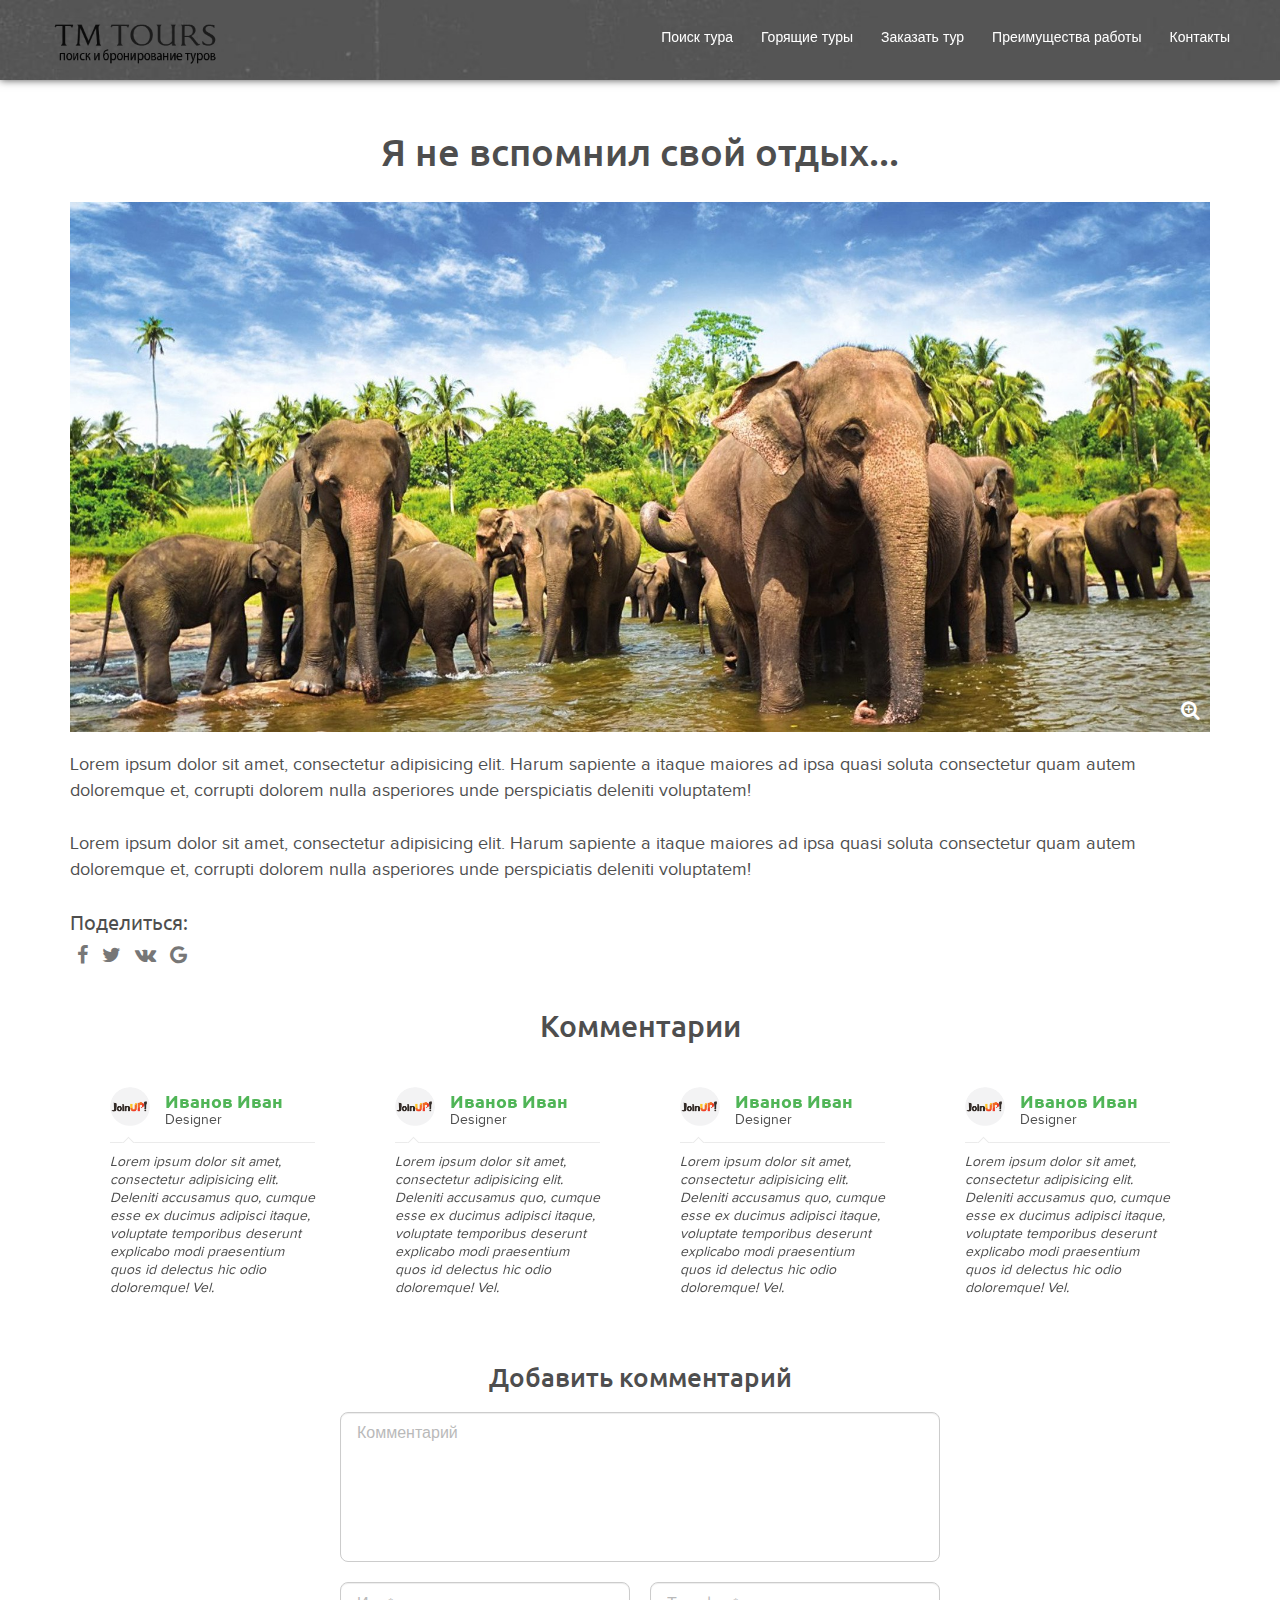
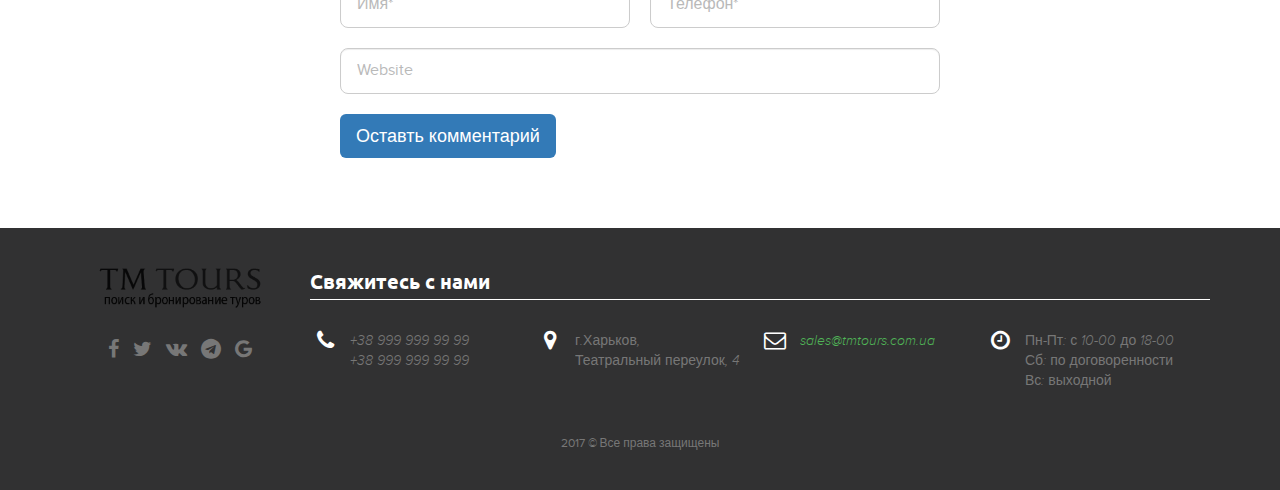
==== inner2.html @ 2e095a2c "Init app" ====
<!DOCTYPE html>
<html>
	<head>
		<meta charset="utf-8"/>
		<meta http-equiv="X-UA-Compatible" content="IE=edge"/>
		<meta name="format-detection" content="telephone=no"/>
		<meta name="viewport" content="width=device-width, initial-scale=1.0"/>
		<title>Tury</title>
		<link rel="shortcut icon" href="images/favicon.ico" type="image/x-icon" />
		<link rel="apple-touch-icon" href="images/apple-touch-icon.png" />
		<link rel="apple-touch-icon" sizes="57x57" href="images/apple-touch-icon-57x57.png" />
		<link rel="apple-touch-icon" sizes="72x72" href="images/apple-touch-icon-72x72.png" />
		<link rel="apple-touch-icon" sizes="76x76" href="images/apple-touch-icon-76x76.png" />
		<link rel="apple-touch-icon" sizes="114x114" href="images/apple-touch-icon-114x114.png" />
		<link rel="apple-touch-icon" sizes="120x120" href="images/apple-touch-icon-120x120.png" />
		<link rel="apple-touch-icon" sizes="144x144" href="images/apple-touch-icon-144x144.png" />
		<link rel="apple-touch-icon" sizes="152x152" href="images/apple-touch-icon-152x152.png" />
		<link rel="apple-touch-icon" sizes="180x180" href="images/apple-touch-icon-180x180.png" />
		<style>.request-popup{left:-9999px;top:-9999px;}.main-preloader-body{position:fixed;z-index:2000;left:0;top:0;width:100%;height:100%;background-color:#fff;-webkit-transition:opacity .2s linear;transition:opacity .2s linear}.main-preloader{position:fixed;top:50%;left:50%;margin:-10px 0 0 -50px}.main-preloader span{position:absolute;width:20px;height:20px;background:#50B557;opacity:.5;border-radius:20px;animation:preloader 1s infinite ease-in-out}.main-preloader span:nth-child(2){left:20px;animation-delay:.2s}.main-preloader span:nth-child(3){left:40px;animation-delay:.4s}.main-preloader span:nth-child(4){left:60px;animation-delay:.6s}.main-preloader span:nth-child(5){left:80px;animation-delay:.8s}@keyframes preloader{0%,100%{opacity:.3;transform:translateY(0);box-shadow:0 0 3px rgba(0,0,0,.1)}50%{opacity:1;transform:translateY(-10px);background:#4E4E4E;box-shadow:0 20px 3px rgba(0,0,0,.05)}}</style>
	</head>
	<body>
		<div class="main-preloader-body">
			<div class="main-preloader">
				<span></span>
				<span></span>
				<span></span>
				<span></span>
				<span></span>
			</div>
		</div>
		<div id="wrapper">
			<header id="header">
				<strong class="logo"><a href="index.html"></a></strong>
				<nav id="nav">
					<a class="btn-open" href="#"><span></span></a>
					<ul>
						<li><a href="tour-search.html">Поиск тура</a></li>
						<li><a href="index.html#2">Горящие туры</a></li>
						<li><a href="index.html#3">Заказать тур</a></li>
						<li><a href="index.html#4">Преимущества работы</a></li>
						<li><a href="index.html#5">Контакты</a></li>
					</ul>
				</nav>
				<div class="mobile-sidebar">
					<a class="btn-close" href="#"><span></span></a>
					<div class="mobile-menu">
						<ul>
							<li><a href="index.html">Главная</a></li>
							<li><a href="tour-search.html">Поиск тура</a></li>
							<li><a href="index.html#2">Горящие туры</a></li>
							<li><a href="index.html#3">Заказать тур</a></li>
							<li><a href="index.html#4">Преимущества работы</a></li>
							<li><a href="index.html#5">Контакты</a></li>
						</ul>
					</div>
				</div>
			</header>
			<div id="main">
				<section class="section main-section">
					<div class="center">
						<h1>Я не вспомнил свой отдых...</h1>
						<div class="img">
							<a class="fancy" href="images/slider_sri.jpg">
								<img src="images/slider_sri.jpg" alt="image description">
								<i class="zoom fa fa-search-plus"></i>
							</a>
						</div>
						<p>Lorem ipsum dolor sit amet, consectetur adipisicing elit. Harum sapiente a itaque maiores ad ipsa quasi soluta consectetur quam autem doloremque et, corrupti dolorem nulla asperiores unde perspiciatis deleniti voluptatem!</p>
						<p>Lorem ipsum dolor sit amet, consectetur adipisicing elit. Harum sapiente a itaque maiores ad ipsa quasi soluta consectetur quam autem doloremque et, corrupti dolorem nulla asperiores unde perspiciatis deleniti voluptatem!</p>
						<div class="share">
							<h6>Поделиться:</h6>
							<ul class="socials">
								<li><a href="#" target="_blank"><i class="fa fa-facebook"></i></a></li>
								<li><a href="#" target="_blank"><i class="fa fa-twitter"></i></a></li>
								<li><a href="#" target="_blank"><i class="fa fa-vk"></i></a></li>
								<li><a href="#" target="_blank"><i class="fa fa-google"></i></a></li>
							</ul>
						</div>
						<h2>Комментарии</h2>
						<div class="reviews">
							<div class="reviews-item">
								<div class="holder">
									<div class="head">
										<div class="visual"><img src="images/joinuo.png" alt=""></div>
										<strong>Иванов Иван</strong>
										<span>Designer</span>
									</div>
									<p>Lorem ipsum dolor sit amet, consectetur adipisicing elit. Deleniti accusamus quo, cumque esse ex ducimus adipisci itaque, voluptate temporibus deserunt explicabo modi praesentium quos id delectus hic odio doloremque! Vel.</p>
								</div>
							</div>
							<div class="reviews-item">
								<div class="holder">
									<div class="head">
										<div class="visual"><img src="images/joinuo.png" alt=""></div>
										<strong>Иванов Иван</strong>
										<span>Designer</span>
									</div>
									<p>Lorem ipsum dolor sit amet, consectetur adipisicing elit. Deleniti accusamus quo, cumque esse ex ducimus adipisci itaque, voluptate temporibus deserunt explicabo modi praesentium quos id delectus hic odio doloremque! Vel.</p>
								</div>
							</div>
							<div class="reviews-item">
								<div class="holder">
									<div class="head">
										<div class="visual"><img src="images/joinuo.png" alt=""></div>
										<strong>Иванов Иван</strong>
										<span>Designer</span>
									</div>
									<p>Lorem ipsum dolor sit amet, consectetur adipisicing elit. Deleniti accusamus quo, cumque esse ex ducimus adipisci itaque, voluptate temporibus deserunt explicabo modi praesentium quos id delectus hic odio doloremque! Vel.</p>
								</div>
							</div>
							<div class="reviews-item">
								<div class="holder">
									<div class="head">
										<div class="visual"><img src="images/joinuo.png" alt=""></div>
										<strong>Иванов Иван</strong>
										<span>Designer</span>
									</div>
									<p>Lorem ipsum dolor sit amet, consectetur adipisicing elit. Deleniti accusamus quo, cumque esse ex ducimus adipisci itaque, voluptate temporibus deserunt explicabo modi praesentium quos id delectus hic odio doloremque! Vel.</p>
								</div>
							</div>
						</div>
						<h3>Добавить комментарий</h3>
						<form action="#" class="form">
							<fieldset>
								<div class="form-row">
									<textarea placeholder="Комментарий"></textarea>
								</div>
								<div class="row-group">
									<div class="form-row">
										<input class="name" type="text" placeholder="Имя*">
									</div>
									<div class="form-row">
										<input class="phone phone-input" type="tel" placeholder="Телефон*">
									</div>
								</div>
								<div class="form-row">
									<input type="text" placeholder="Website">
								</div>
								<button>Оставть комментарий</button>
							</fieldset>
						</form>
					</div>
				</section>
			</div>
			<footer id="footer">
				<div class="center">
					<div class="f-holder">
						<strong class="logo"><a href="index.html"></a></strong>
						<ul class="socials">
							<li><a href="#" target="_blank"><i class="fa fa-facebook"></i></a></li>
							<li><a href="#" target="_blank"><i class="fa fa-twitter"></i></a></li>
							<li><a href="#" target="_blank"><i class="fa fa-vk"></i></a></li>
							<li><a href="#" target="_blank"><i class="fa fa-telegram"></i></a></li>
							<li><a href="#" target="_blank"><i class="fa fa-google"></i></a></li>
						</ul>
					</div>
					<div class="f-block">
						<h5>Свяжитесь с нами</h5>
						<div class="row">
							<i class="fa fa-phone"></i>
							<span><a href="tel:+38 999 999 99 99">+38 999 999 99 99</a></span>
							<span><a href="tel:+38 999 999 99 99">+38 999 999 99 99</a></span>
						</div>
						<div class="row">
							<i class="fa fa-map-marker"></i>
							<span>г.Харьков, </span>
							<span>Театральный переулок, 4</span>
						</div>
						<div class="row">
							<i class="fa fa-envelope-o"></i>
							<span><a class="f-email" href="mailto:sales@tmtours.com.ua">sales@tmtours.com.ua</a></span>
						</div>
						<div class="row">
							<i class="fa fa-clock-o"></i>
							<span>Пн-Пт: с 10-00 до 18-00</span>
							<span>Сб: по договоренности</span>
							<span>Вс: выходной</span>
						</div>
					</div>
					<span class="copy">2017 &copy; Все права защищены</span>
				</div>
			</footer>
		</div>
		<a href="#" class="btn-top"><i class="fa fa-chevron-up"></i></a>
		<link href='https://fonts.googleapis.com/css?family=Open+Sans:400,300,300italic,400italic,600,600italic,700,800,800italic,700italic&subset=latin,cyrillic' rel='stylesheet' type='text/css'>
		<link href="https://fonts.googleapis.com/css?family=Ubuntu:300,300i,400,400i,500,500i,700,700i&amp;subset=cyrillic,cyrillic-ext,greek,greek-ext,latin-ext" rel="stylesheet">
		<link rel="stylesheet" href="css/animate.css" type="text/css" />
		<link rel="stylesheet" href="css/main.css" type="text/css" />
		<script type="text/javascript" src="js/jquery-1.10.2.min.js"></script>
		<script type="text/javascript" src="js/wow.js"></script>
		<script type="text/javascript" src="js/plugins-scroll.js"></script>
		<script type="text/javascript" src="js/slick.min.js"></script>
		<script type="text/javascript" src="js/jquery-ui.1.10.3.min.js"></script>
		<script type="text/javascript" src="js/jquery.ui.datepicker-ru.js"></script>
		<script type="text/javascript" src="js/masked-input.js"></script>
		<script type="text/javascript" src="js/fancybox/jquery.mousewheel-3.0.6.pack.js"></script>
		<link rel="stylesheet" href="js/fancybox/jquery.fancybox.css?v=2.1.4" type="text/css" media="screen" />
		<script type="text/javascript" src="js/fancybox/jquery.fancybox.pack.js?v=2.1.4"></script>
		<link rel="stylesheet" href="js/fancybox/helpers/jquery.fancybox-buttons.css?v=2.1.4" type="text/css" media="screen" />
		<script type="text/javascript" src="js/fancybox/helpers/jquery.fancybox-buttons.js?v=2.1.4"></script>
		<link rel="stylesheet" href="js/fancybox/helpers/jquery.fancybox-thumbs.css?v=2.1.4" type="text/css" media="screen" />
		<script type="text/javascript" src="js/fancybox/helpers/jquery.fancybox-thumbs.js?v=2.1.4"></script>
		<script type="text/javascript" src="js/jquery.main.js"></script>
		<!--[if IE]><script src="http://html5shiv.googlecode.com/svn/trunk/html5.js"></script><![endif]-->
	</body>
</html>
---- css/main.css ----
@charset "UTF-8";
@font-face {
  font-family: 'Conv_ProximaNova-Bold';
  src: url("..../fonts/ProximaNova-Bold.eot");
  src: local("аВТб"), url("../fonts/ProximaNova-Bold.woff") format("woff"), url("../fonts/ProximaNova-Bold.ttf") format("truetype"), url("../fonts/ProximaNova-Bold.svg") format("svg");
  font-weight: normal;
  font-style: normal;
}

@font-face {
  font-family: 'proxima_nova_rgregular';
  src: url("../fonts/proximanova-regular-webfont.eot");
  src: url("../fonts/proximanova-regular-webfont.eot?#iefix") format("embedded-opentype"), url("../fonts/proximanova-regular-webfont.woff") format("woff"), url("../fonts/proximanova-regular-webfont.ttf") format("truetype"), url("../fonts/proximanova-regular-webfont.svg#proxima_nova_rgregular") format("svg");
  font-weight: normal;
  font-style: normal;
}

@font-face {
  font-family: 'proxima_novalight_italic';
  src: url("../fonts/proximanova-lightitalic-webfont.eot");
  src: url("../fonts/proximanova-lightitalic-webfont.eot?#iefix") format("embedded-opentype"), url("../fonts/proximanova-lightitalic-webfont.woff") format("woff"), url("../fonts/proximanova-lightitalic-webfont.ttf") format("truetype"), url("../fonts/proximanova-lightitalic-webfont.svg#proxima_novalight_italic") format("svg");
  font-weight: normal;
  font-style: normal;
}

html {
  -webkit-font-smoothing: antialiased;
  -webkit-text-size-adjust: none;
  height: 100%;
}

body {
  margin: 0;
  color: #4E4E4E;
  font: 18px/26px "proxima_nova_rgregular", Arial, Helvetica, sans-serif;
  background: #fff;
  min-width: 320px;
  height: 100%;
}

img {
  border-style: none;
  vertical-align: top;
  max-width: 100%;
  height: auto;
}

a {
  color: #50B557;
  outline: none;
}

a:hover {
  text-decoration: none;
}

* {
  outline: none;
}

input, textarea, select {
  font: 100% "proxima_nova_rgregular", Arial, Helvetica, sans-serif;
  vertical-align: middle;
  -webkit-appearance: none;
}

form, fieldset {
  margin: 0;
  padding: 0;
  border-style: none;
}

header,
nav,
section,
article,
aside,
footer,
figure,
menu,
dialog {
  display: block;
}

ul {
  margin: 0 0 20px;
  padding: 0;
  list-style: none;
}

p {
  margin: 0 0 27px;
}

h1, h2, h3, h4, h5, h6 {
  margin: 0 0 20px;
  text-align: center;
  font-family: "Ubuntu", sans-serif;
  font-weight: 500;
}

h1 {
  font-size: 38px;
  line-height: 42px;
  margin: 0 0 30px;
}

h2 {
  font-size: 30px;
  line-height: 34px;
}

h3 {
  font-size: 26px;
  line-height: 30px;
}

h4, h5, h6 {
  font-size: 20px;
  line-height: 24px;
  font-weight: normal;
}

#wrapper {
  overflow: hidden;
  min-height: 100%;
  display: -webkit-flex;
  display: -moz-flex;
  display: -ms-flex;
  display: -o-flex;
  display: flex;
  -webkit-flex-direction: column;
  -moz-flex-direction: column;
  -ms-flex-direction: column;
  -o-flex-direction: column;
  flex-direction: column;
}

.center {
  max-width: 1140px;
  margin: 0 auto;
  padding: 0 15px;
}

.center:after {
  display: block;
  clear: both;
  content: '';
}

#header {
  height: 60px;
  padding: 10px 0;
  position: fixed;
  left: 0;
  top: 0;
  width: 100%;
  z-index: 20;
  -webkit-transition: all 200ms linear;
  -moz-transition: all 200ms linear;
  -ms-transition: all 200ms linear;
  -o-transition: all 200ms linear;
  transition: all 200ms linear;
  background: url(../images/grit-gray.jpg) no-repeat 0 0;
  background-size: 100% auto;
  box-shadow: 0 0 8px 0 rgba(0, 0, 0, 0.7);
  -webkit-box-shadow: 0 0 8px 0 rgba(0, 0, 0, 0.7);
  -moz-box-shadow: 0 0 8px 0 rgba(0, 0, 0, 0.7);
}

.index #header {
  background: #fff no-repeat;
}

.index #wrapper:not(.head-fixed) #nav a {
  color: #4E4E4E;
}

.index #wrapper:not(.head-fixed) #nav a:hover {
  color: #4E4E4E;
  text-decoration: underline;
}

.head-fixed #header {
  background: url(../images/grit-gray.jpg) no-repeat 0 0;
  background-size: 100% auto;
  box-shadow: 0 0 8px 0 rgba(0, 0, 0, 0.7);
  -webkit-box-shadow: 0 0 8px 0 rgba(0, 0, 0, 0.7);
  -moz-box-shadow: 0 0 8px 0 rgba(0, 0, 0, 0.7);
}

.logo {
  background: url(../images/logo-nick-4.png) no-repeat;
  background-size: 100% 100%;
  width: 200px;
  height: 40px;
  overflow: hidden;
  text-indent: -9999px;
  position: absolute;
  float: left;
  margin: 14px 0 0 18px;
  -webkit-transition: all 200ms linear;
  -moz-transition: all 200ms linear;
  -ms-transition: all 200ms linear;
  -o-transition: all 200ms linear;
  transition: all 200ms linear;
}

.head-fixed #header .logo {
  background: url(../images/logo2.png) no-repeat;
  background-size: 100% 100%;
}

.logo a {
  display: block;
  height: 100%;
  position: relative;
}

.logo a:after {
  content: 'LOGO';
  color: #000;
  position: absolute;
  left: 20px;
  right: 20px;
  top: 15px;
  text-align: center;
}

#nav {
  float: right;
  margin: 17px 58px 0 0;
}

#nav ul {
  overflow: hidden;
  font-size: 16px;
  line-height: 22px;
}

#nav li {
  float: left;
  margin: 0 16px 0 12px;
}

#nav a {
  color: #fff;
  text-decoration: none;
  -webkit-transition: all 300ms linear;
  -moz-transition: all 300ms linear;
  -ms-transition: all 300ms linear;
  -o-transition: all 300ms linear;
  transition: all 300ms linear;
}

#nav a:hover, #nav li.active a {
  color: #50B557;
}

.btn-open {
  width: 46px;
  height: 46px;
  position: absolute;
  top: 15px;
  right: 20px;
  display: none;
  padding: 0;
  z-index: 2;
  border: 1px solid #50B557;
}

.btn-open span {
  display: block;
  position: relative;
  width: 16px;
  height: 2px;
  background: #50B557;
  margin: 23px auto 0;
}

.btn-open span:before,
.btn-open span:after {
  content: '';
  position: absolute;
  width: 100%;
  background: #50B557;
  height: 2px;
  top: -6px;
  left: 0;
  -webkit-transition: all 200ms linear;
  -moz-transition: all 200ms linear;
  -ms-transition: all 200ms linear;
  -o-transition: all 200ms linear;
  transition: all 200ms linear;
}

.btn-open span:after {
  top: 6px;
}

.mobile-sidebar {
  position: fixed;
  left: 0;
  top: 0;
  width: 100%;
  height: 100%;
  -webkit-box-sizing: border-box;
  -moz-box-sizing: border-box;
  box-sizing: border-box;
  padding: 20px 0;
  background: #000;
  z-index: 22;
  display: none;
  overflow-y: auto;
}

.mobile-sidebar.open {
  -webkit-display: flex;
  -moz-display: flex;
  -ms-display: flex;
  -o-display: flex;
  display: flex;
  -webkit-flex-direction: column;
  -moz-flex-direction: column;
  -ms-flex-direction: column;
  -o-flex-direction: column;
  flex-direction: column;
  -webkit-justify-content: center;
  -moz-justify-content: center;
  -ms-justify-content: center;
  -o-justify-content: center;
  justify-content: center;
  -ms-align-items: center;
  align-items: center;
}

.btn-close {
  width: 46px;
  height: 46px;
  position: absolute;
  top: 15px;
  right: 20px;
  padding: 0;
  z-index: 2;
  border: 1px solid #50B557;
}

.btn-close span {
  display: block;
  position: relative;
  width: 16px;
  height: 2px;
  margin: 23px auto 0;
}

.btn-close span:before,
.btn-close span:after {
  content: '';
  position: absolute;
  width: 100%;
  background: #50B557;
  height: 2px;
  top: -6px;
  left: 0;
  -webkit-transition: all 200ms linear;
  -moz-transition: all 200ms linear;
  -ms-transition: all 200ms linear;
  -o-transition: all 200ms linear;
  transition: all 200ms linear;
  -moz-transform: rotate(45deg);
  -ms-transform: rotate(45deg);
  -webkit-transform: rotate(45deg);
  -o-transform: rotate(45deg);
  transform: rotate(45deg);
  margin: 6px 0 0;
}

.btn-close span:after {
  top: 6px;
  -moz-transform: rotate(-45deg);
  -ms-transform: rotate(-45deg);
  -webkit-transform: rotate(-45deg);
  -o-transform: rotate(-45deg);
  transform: rotate(-45deg);
  margin: -6px 0 0;
}

.mobile-menu {
  width: 100%;
  -webkit-box-sizing: border-box;
  -moz-box-sizing: border-box;
  box-sizing: border-box;
  padding: 0 40px;
}

.mobile-menu ul li {
  display: block;
  margin: 0 0 45px;
  padding: 0;
  text-align: center;
}

.mobile-menu a {
  color: #fff;
  display: inline-block;
  font-size: 22px;
  line-height: 28px;
  padding: 0 15px;
  text-decoration: none;
  -webkit-animation-duration: 1.2s;
  animation-duration: 1.2s;
  -webkit-animation-fill-mode: both;
  animation-fill-mode: both;
}

.mobile-sidebar.open .mobile-menu a {
  -webkit-animation-name: zoomInLeft;
  animation-name: zoomInLeft;
}

.mobile-sidebar.open .mobile-menu li:nth-child(even) a {
  -webkit-animation-name: zoomInRight;
  animation-name: zoomInRight;
}

.mobile-menu ul {
  -webkit-animation-duration: 0.8s;
  animation-duration: 0.8s;
  -webkit-animation-fill-mode: both;
  animation-fill-mode: both;
}

.mobile-sidebar ul.fade-out {
  -webkit-animation-name: fadeOutUp;
  animation-name: fadeOutUp;
}

.mobile-menu a:hover, .mobile-menu li.active a {
  color: #50B557;
}

#main {
  -webkit-flex: 5000 1 auto;
  -moz-flex: 5000 1 auto;
  -ms-flex: 5000 1 auto;
  -o-flex: 5000 1 auto;
  flex: 5000 1 auto;
}

.section {
  padding: 80px 0 70px;
}

.section.gray-style {
  background-color: #4E4E4E;
  color: #fff;
}

.section.green-style {
  background-color: #50B557;
  color: #fff;
}

.section.white-style {
  background-color: #fff;
  color: #4E4E4E;
}

.section.gray-style.has-bg {
  background: url(../images/grit-gray.jpg) no-repeat 50% 50%;
  background-size: cover;
}

.section.green-style.has-bg {
  background: url(../images/grit-green.jpg) no-repeat 50% 50%;
  background-size: cover;
}

.section.white-style.has-bg {
  background: url(../images/grit.jpg) no-repeat 50% 50%;
  background-size: cover;
}

.gray-section {
  background: #EFECE6;
}

.index .main-section {
  min-height: 100vh;
}

.main-section {
  padding-top: 130px;
  -webkit-box-sizing: border-box;
  -moz-box-sizing: border-box;
  box-sizing: border-box;
  position: relative;
}

.main-gallery.slick-slider {
  height: 100vh;
  position: absolute;
  left: 0;
  top: 0;
  width: 100%;
  z-index: 2;
}

.main-gallery.slick-slider .slick-slide {
  height: 100vh;
  position: relative;
  background-size: auto 130% !important;
  -webkit-transition: background-size 5000ms ease 0ms !important;
  -moz-transition: background-size 5000ms ease 0ms !important;
  -ms-transition: background-size 5000ms ease 0ms !important;
  -o-transition: background-size 5000ms ease 0ms !important;
  transition: background-size 5000ms ease 0ms !important;
}

.main-gallery.slick-slider .slick-active {
  background-size: auto 100% !important;
}

.main-gallery.slick-slider .flex-image {
  display: none;
}

.main-gallery.slick-slider .slider-info {
  position: absolute;
  left: 50%;
  top: 50%;
  width: 500px;
  padding: 25px 20px;
  -webkit-box-sizing: border-box;
  -moz-box-sizing: border-box;
  box-sizing: border-box;
  z-index: 3;
  text-align: left;
  background: rgba(0, 0, 0, 0.5);
  -moz-transform: translateX(-50%) translateY(-50%);
  -webkit-transform: translateX(-50%) translateY(-50%);
  -o-transform: translateX(-50%) translateY(-50%);
  -ms-transform: translateX(-50%) translateY(-50%);
  transform: translateX(-50%) translateY(-50%);
  color: #fff;
  font-size: 14px;
  line-height: 18px;
}

.main-gallery.slick-slider .slider-info h3 {
  font-size: 36px;
  line-height: 40px;
  color: #fff;
  text-align: left;
}

.main-gallery.slick-slider .slider-info p {
  margin: 0 0 10px;
}

.main-gallery-nav.slick-slider {
  position: absolute;
  bottom: 0;
  left: 0;
  width: 100%;
  z-index: 3;
  text-align: center;
}

.main-gallery-nav.slick-slider .slick-slide {
  background: rgba(0, 0, 0, 0.5);
  color: #fff;
  text-transform: uppercase;
  font-size: 18px;
  line-height: 22px;
  padding: 5px 0;
  cursor: pointer;
  webkit-transition: all 100ms linear;
  -moz-transition: all 100ms linear;
  -ms-transition: all 100ms linear;
  -o-transition: all 100ms linear;
  transition: all 100ms linear;
}

.main-gallery-nav.slick-slider .slick-slide:hover {
  background: rgba(80, 181, 87, 0.4);
}

.main-gallery-nav.slick-slider .slick-current {
  background: rgba(80, 181, 87, 0.4);
}

.table-responsive {
  margin: 0 0 20px;
  overflow-x: auto;
}

.tour_search {
  max-width: 750px;
  margin: 0 auto;
}

#tour_search_module, #isolate {
  border: none;
  margin: 0;
  padding: 0;
  width: auto;
  height: auto;
  line-height: 16px;
}

.product-list {
  padding: 0;
  margin: 0 -15px 18px;
  list-style: none;
  font-size: 0;
  line-height: 0;
  letter-spacing: -4px;
  color: #fff;
  text-align: center;
}

.product-list .slick-track > li {
  display: inline-block;
  vertical-align: top;
  letter-spacing: 0;
  font-size: 14px;
  line-height: 25px;
  width: 50%;
  padding: 0 15px;
  margin: 0 0 33px;
  -webkit-box-sizing: border-box;
  -moz-box-sizing: border-box;
  box-sizing: border-box;
}

.product-list .slick-slide {
  padding: 0 10px;
  letter-spacing: 0px;
  font-size: 15px;
  line-height: 25px;
}

.product-list .slick-slide > div {
  margin: 0 0 10px;
}

.product-list a {
  display: block;
  color: inherit;
  padding: 15px 20px 40px;
  position: relative;
  z-index: 10;
  min-height: 300px;
  overflow: hidden;
  background-position: 50% 50%;
  background-repeat: no-repeat;
  background-size: cover;
}

.product-list a:after, .product-list a:before {
  position: absolute;
  content: '';
  top: 0;
  left: 0;
  right: 0;
  bottom: 0;
  z-index: -10;
  transition: opacity 0.35s ease;
}

.product-list a:after {
  opacity: .54;
  height: 197px;
  background: -moz-linear-gradient(top, black 0%, transparent 100%);
  background: -webkit-linear-gradient(top, black 0%, transparent 100%);
  background: linear-gradient(to bottom, black 0%, transparent 100%);
  filter: progid:DXImageTransform.Microsoft.gradient( startColorstr='#000000', endColorstr='#00000000',GradientType=0 );
}

.product-list a:before {
  background: #50B557;
  opacity: 0;
}

.product-list a:hover:after {
  opacity: 0;
}

.product-list a:hover:before {
  opacity: .66;
}

.product-list a:hover .expanded {
  top: 0;
  opacity: 1;
}

.product-list a:hover .order {
  opacity: 1;
}

.product-list .title {
  display: block;
  margin: 0;
  font-size: 20px;
  line-height: 22px;
  color: #000;
}

.product-list .order {
  position: absolute;
  right: 10px;
  bottom: 25px;
  padding: 10px 12px;
  margin: 0;
  font-size: 18px;
  line-height: 24px;
  border-radius: 6px;
  z-index: 2;
  background-color: #5cb85c;
  color: #fff;
  opacity: 0;
  webkit-transition: all 100ms linear;
  -moz-transition: all 100ms linear;
  -ms-transition: all 100ms linear;
  -o-transition: all 100ms linear;
  transition: all 100ms linear;
}

.product-list .order:hover {
  background-color: #449d44;
}

.product-list .expanded {
  position: relative;
  top: 300px;
  opacity: 0;
  display: block;
  transition: all 0.35s ease;
}

.product-list .expanded ul {
  margin: 0 0 20px;
}

.product-list p {
  margin: 0 0 25px;
}

.product-list .info-panel {
  color: #fff;
  display: block;
  letter-spacing: -4px;
  margin: 0 0 10px;
  line-height: 25px;
}

.product-list .info-panel strong {
  display: inline-block;
  vertical-align: middle;
  letter-spacing: 0;
  padding: 0 8px;
  font-weight: normal;
  border-right: 1px solid transparent;
  color: #4E4E4E;
}

.product-list .info-panel strong:last-child {
  padding-right: 0;
  border: none;
}

.product-list .info-panel .country {
  padding-left: 0px;
}

.product-list .country {
  font-size: 16px;
  position: relative;
}

.product-list .info-panel .price {
  font-size: 22px;
  color: #000;
}

.product-list .head {
  background: #fff;
  position: absolute;
  bottom: 0px;
  left: 0px;
  right: 0px;
  text-align: left;
  padding: 15px 115px 15px 10px;
}

.tablet .product-list .order {
  opacity: 1;
}

.tablet .product-list .expanded {
  top: 0;
  opacity: 1;
}

.tablet .product-list a:before {
  opacity: 0.2;
}

.slick-dots {
  margin: 40px 0 0;
}

.slick-dots li {
  display: inline-block;
  vertical-align: top;
  margin: 0 10px 10px;
}

.slick-dots li.slick-active button {
  background: #50B557;
}

.slick-dots button {
  border: none;
  background: #4E4E4E;
  width: 12px;
  height: 12px;
  border-radius: 50%;
  display: block;
  padding: 0;
  font-size: 0;
  text-indent: -9999px;
  overflow: hidden;
  cursor: pointer;
}

.slick-arrow {
  position: absolute;
  top: 50%;
  width: 20px;
  height: 40px;
  cursor: pointer;
  background: none;
  border: none;
  text-indent: -9999px;
  overflow: hidden;
  margin-top: -20px;
}

.slick-arrow:before {
  content: '';
  position: absolute;
  left: 6px;
  top: 0;
  width: 4px;
  height: 20px;
  background: #4E4E4E;
  -moz-transform: rotate(45deg);
  -webkit-transform: rotate(45deg);
  -o-transform: rotate(45deg);
  -ms-transform: rotate(45deg);
  transform: rotate(45deg);
  webkit-transition: all 100ms linear;
  -moz-transition: all 100ms linear;
  -ms-transition: all 100ms linear;
  -o-transition: all 100ms linear;
  transition: all 100ms linear;
}

.slick-arrow:after {
  content: '';
  position: absolute;
  left: 6px;
  top: 12px;
  width: 4px;
  height: 20px;
  background: #4E4E4E;
  -moz-transform: rotate(-45deg);
  -webkit-transform: rotate(-45deg);
  -o-transform: rotate(-45deg);
  -ms-transform: rotate(-45deg);
  transform: rotate(-45deg);
  -webkit-transition: all 100ms linear;
  -moz-transition: all 100ms linear;
  -ms-transition: all 100ms linear;
  -o-transition: all 100ms linear;
  transition: all 100ms linear;
}

.slick-arrow:hover:before {
  background: #50B557;
}

.slick-arrow:hover:after {
  background: #50B557;
}

.slick-prev {
  left: 0;
  margin: -24px 0 0 -40px;
}

.slick-next {
  right: 0;
  margin: -24px -40px 0 0;
}

.slick-next:before {
  -moz-transform: rotate(135deg);
  -webkit-transform: rotate(135deg);
  -o-transform: rotate(135deg);
  -ms-transform: rotate(135deg);
  transform: rotate(135deg);
}

.slick-next:after {
  -moz-transform: rotate(-135deg);
  -webkit-transform: rotate(-135deg);
  -o-transform: rotate(-135deg);
  -ms-transform: rotate(-135deg);
  transform: rotate(-135deg);
}

.book-btn {
  text-transform: uppercase;
  display: block;
  margin: 0 auto;
  background: #fff;
  background-size: cover;
  padding: 15px 30px;
  font-size: 18px;
  line-height: 24px;
  text-decoration: none;
  font-weight: bold;
  color: #4E4E4E;
  -webkit-transition: all 100ms linear;
  -moz-transition: all 100ms linear;
  -ms-transition: all 100ms linear;
  -o-transition: all 100ms linear;
  transition: all 100ms linear;
  text-align: center;
}

.book-btn:hover {
  color: #50B557;
}

.form {
  margin: 20px auto 0;
  max-width: 600px;
}

.form .form-row {
  position: relative;
  margin: 0 0 20px;
}

.form .form-row:after {
  display: block;
  clear: both;
  content: '';
}

.form .row-group {
  margin: 0 -10px 20px;
  font-size: 0px;
  line-height: 0px;
}

.form .row-group .form-row {
  margin: 0;
  padding: 0 10px;
  -webkit-box-sizing: border-box;
  -moz-box-sizing: border-box;
  box-sizing: border-box;
  display: inline-block;
  vertical-align: top;
  width: 50%;
}

.form input {
  width: 100%;
  -webkit-box-sizing: border-box;
  -moz-box-sizing: border-box;
  box-sizing: border-box;
  padding: 10px 16px;
  border-radius: 8px;
  background: #fff;
  height: 46px;
  font-size: 16px;
  line-height: 1.3333333;
  border: 1px solid #ccc;
  color: #555;
  -webkit-box-shadow: inset 0 1px 1px rgba(0, 0, 0, 0.075);
  box-shadow: inset 0 1px 1px rgba(0, 0, 0, 0.075);
  -webkit-transition: all 100ms linear;
  -moz-transition: all 100ms linear;
  -ms-transition: all 100ms linear;
  -o-transition: all 100ms linear;
  transition: all 100ms linear;
}

.form input::-webkit-input-placeholder {
  opacity: 0.5;
}

.form input:-moz-placeholder {
  opacity: 0.5;
}

.form input::-moz-placeholder {
  opacity: 0.5;
}

.form input:-ms-input-placeholder {
  opacity: 0.5;
}

.form input:focus::-webkit-input-placeholder {
  color: transparent;
}

.form input:focus:-ms-input-placeholder {
  color: transparent;
}

.form input::focus::-moz-placeholder {
  color: transparent;
}

.form input:focus::-webkit-input-placeholder {
  color: transparent;
}

.form input:focus {
  border-color: #66afe9;
  -webkit-box-shadow: inset 0 1px 1px rgba(0, 0, 0, 0.075), 0 0 8px rgba(102, 175, 233, 0.6);
  box-shadow: inset 0 1px 1px rgba(0, 0, 0, 0.075), 0 0 8px rgba(102, 175, 233, 0.6);
}

.form input.error {
  border-color: #a94442;
  -webkit-box-shadow: inset 0 1px 1px rgba(0, 0, 0, 0.075);
  box-shadow: inset 0 1px 1px rgba(0, 0, 0, 0.075);
}

.form input.error:focus {
  border-color: #843534;
  -webkit-box-shadow: inset 0 1px 1px rgba(0, 0, 0, 0.075), 0 0 6px #ce8483;
  box-shadow: inset 0 1px 1px rgba(0, 0, 0, 0.075), 0 0 6px #ce8483;
}

.form textarea {
  width: 100%;
  -webkit-box-sizing: border-box;
  -moz-box-sizing: border-box;
  box-sizing: border-box;
  padding: 10px 16px;
  border-radius: 8px;
  background: #fff;
  height: 150px;
  font-size: 16px;
  line-height: 1.3333333;
  border: 1px solid #ccc;
  color: #555;
  -webkit-box-shadow: inset 0 1px 1px rgba(0, 0, 0, 0.075);
  box-shadow: inset 0 1px 1px rgba(0, 0, 0, 0.075);
  overflow-y: auto;
  resize: none;
  -webkit-transition: all 100ms linear;
  -moz-transition: all 100ms linear;
  -ms-transition: all 100ms linear;
  -o-transition: all 100ms linear;
  transition: all 100ms linear;
}

.form textarea::-webkit-input-placeholder {
  opacity: 0.5;
}

.form textarea:-moz-placeholder {
  opacity: 0.5;
}

.form textarea::-moz-placeholder {
  opacity: 0.5;
}

.form textarea:-ms-input-placeholder {
  opacity: 0.5;
}

.form textarea:focus::-webkit-input-placeholder {
  color: transparent;
}

.form textarea:focus:-ms-input-placeholder {
  color: transparent;
}

.form textarea::focus::-moz-placeholder {
  color: transparent;
}

.form textarea:focus::-webkit-input-placeholder {
  color: transparent;
}

.form textarea:focus {
  border-color: #66afe9;
  -webkit-box-shadow: inset 0 1px 1px rgba(0, 0, 0, 0.075), 0 0 8px rgba(102, 175, 233, 0.6);
  box-shadow: inset 0 1px 1px rgba(0, 0, 0, 0.075), 0 0 8px rgba(102, 175, 233, 0.6);
}

.form textarea.error {
  border-color: #a94442;
  -webkit-box-shadow: inset 0 1px 1px rgba(0, 0, 0, 0.075);
  box-shadow: inset 0 1px 1px rgba(0, 0, 0, 0.075);
}

.form textarea.error:focus {
  border-color: #843534;
  -webkit-box-shadow: inset 0 1px 1px rgba(0, 0, 0, 0.075), 0 0 6px #ce8483;
  box-shadow: inset 0 1px 1px rgba(0, 0, 0, 0.075), 0 0 6px #ce8483;
}

.form .order-wrap {
  width: 100%;
  border-radius: 8px;
  -webkit-border-radius: 8px;
  height: 46px;
  background: #fff;
  padding: 0 12px;
  -webkit-box-sizing: border-box;
  -moz-box-sizing: border-box;
  box-sizing: border-box;
  color: #4E4E4E;
  border: 1px solid #ccc;
}

.form .order-wrap .title {
  position: absolute;
  top: 11px;
  left: 26px;
  text-align: left;
}

.form .order-wrap .title .name {
  font-size: 16px;
  line-height: 16px;
}

.form .order-wrap .title .age {
  font-size: 12px;
  line-height: 16px;
  font-family: robotolight;
  color: #999;
}

.form .order-wrap .quantity {
  position: absolute;
  right: 10px;
  top: 0;
  width: 130px;
  z-index: 2;
  height: 46px;
}

.form .order-wrap .quantity input {
  width: 50px;
  height: 30px;
  margin: 8px auto 0;
  padding: 0;
  border: 1px solid rgba(0, 82, 156, 0.2);
  border-width: 0 1px;
  border-radius: 0;
  text-align: center;
  -webkit-box-shadow: none;
  box-shadow: none;
}

.form .order-wrap .quantity .quantity-btn {
  text-align: center;
  font-size: 20px;
  line-height: 46px;
  position: absolute;
  top: 0;
  right: 0;
  bottom: 0;
  left: 0;
  z-index: 5;
}

.form .order-wrap .quantity .btn-quantity {
  width: 40px;
  height: 46px;
  position: absolute;
  top: 0;
  right: 0;
  cursor: pointer;
}

.form .order-wrap .quantity .btn-quantity.disabled {
  display: none;
}

.form .order-wrap .quantity .btn-quantity.minus {
  right: auto;
  left: 0;
}

.form .ui-datepicker-trigger {
  position: absolute;
  right: 20px;
  top: 11px;
  height: 25px;
  width: auto;
  cursor: pointer;
}

.form button {
  display: inline-block;
  -webkit-box-sizing: border-box;
  -moz-box-sizing: border-box;
  box-sizing: border-box;
  padding: 10px 16px;
  border-radius: 6px;
  background-color: #337ab7;
  border-color: #2e6da4;
  font-size: 18px;
  line-height: 1.3333333;
  border: none;
  color: #fff;
  cursor: pointer;
  text-align: center;
  webkit-transition: all 200ms linear;
  -moz-transition: all 200ms linear;
  -ms-transition: all 200ms linear;
  -o-transition: all 200ms linear;
  transition: all 200ms linear;
}

.form button:hover {
  background-color: #286090;
  border-color: #204d74;
}

.blog {
  text-align: center;
}

.blog .blog-item {
  padding: 10px 20px;
  font-size: 0;
  line-height: 0;
}

.blog .holder {
  font-size: 15px;
  line-height: 18px;
  box-shadow: 0 0 12px 0px rgba(0, 0, 0, 0.2);
  -webkit-box-shadow: 0 0 12px 0px rgba(0, 0, 0, 0.2);
  -moz-box-shadow: 0 0 12px 0px rgba(0, 0, 0, 0.2);
  padding: 0 20px 20px;
  border-radius: 5px;
  text-align: left;
}

.blog .visual {
  margin: 0 -20px 20px;
  border-radius: 5px 5px 0 0;
  overflow: hidden;
}

.blog .name {
  display: inline-block;
  vertical-align: top;
  margin: 0 0 10px;
  font-weight: 500;
  font-size: 18px;
  line-height: 20px;
}

.blog .date {
  display: block;
  margin: 0 0 15px;
  color: #ccc;
}

.blog p {
  margin: 0 0 10px;
}

.blog a {
  font-family: "Ubuntu", sans-serif;
  text-decoration: none;
}

.blog a:hover {
  text-decoration: underline;
}

.share {
  margin: 0 0 40px;
}

.share h6 {
  text-align: left;
  margin: 0 0 10px;
}

.share .socials {
  text-align: left;
}

.advantages {
  font-size: 0;
  line-height: 0px;
  padding: 30px 0 0;
  text-align: center;
}

.advantages-item {
  font-size: 14px;
  line-height: 18px;
  display: inline-block;
  vertical-align: top;
  width: 25%;
  -webkit-box-sizing: border-box;
  -moz-box-sizing: border-box;
  box-sizing: border-box;
  padding: 0 10px;
  margin: 0 0 30px;
}

.advantages .fa {
  font-size: 35px;
  line-height: 40px;
  margin: 0 0 10px;
}

.advantages h4 {
  font-size: 20px;
  line-height: 24px;
  margin: 0 0 10px;
}

.advantages p {
  margin: 0;
}

.advantages .slick-dots li.slick-active button {
  background: #4E4E4E;
}

.advantages .slick-dots button {
  background: #fff;
}

.partners {
  font-size: 0;
  line-height: 0;
  position: relative;
  text-align: center;
}

.partners-item {
  width: 33.3%;
  padding: 20px;
  font-size: 14px;
  line-height: 18px;
  display: inline-block;
  vertical-align: top;
  -webkit-box-sizing: border-box;
  -moz-box-sizing: border-box;
  box-sizing: border-box;
}

.partners .holder {
  background: url(../images/grit.jpg) 50%;
  box-shadow: 0 0 12px 0px rgba(0, 0, 0, 0.2);
  -webkit-box-shadow: 0 0 12px 0px rgba(0, 0, 0, 0.2);
  -moz-box-shadow: 0 0 12px 0px rgba(0, 0, 0, 0.2);
  padding: 30px;
}

.partners .visual {
  width: 150px;
  height: 150px;
  margin: 0 auto 10px;
  border: 3px solid #4E4E4E;
  border-radius: 50%;
  overflow: hidden;
}

.partners .visual img {
  max-width: 100%;
  max-height: 100%;
}

.partners .name {
  font-family: "Ubuntu", sans-serif;
  font-size: 20px;
  line-height: 24px;
  display: block;
  margin: 0 0 15px;
}

.partners .name a {
  text-decoration: none;
}

.partners .name a:hover {
  text-decoration: underline;
}

.partners .star {
  margin: 0 0 10px;
  font-size: 0;
  line-height: 0;
}

.partners .star li {
  font-size: 14px;
  line-height: 18px;
  display: inline-block;
  vertical-align: top;
  width: 19px;
  height: 19px;
  overflow: hidden;
  background: url(../images/star-bg.png) no-repeat -28px 0;
}

.partners .star li.active {
  background-position: 0 0;
}

.reviews-section h2 {
  margin: 0 0 60px;
}

.reviews-section .reviews {
  margin: 0;
}

.reviews {
  font-size: 0;
  line-height: 0;
  color: #4E4E4E;
  text-align: center;
  margin: 0 0 30px;
}

.reviews-item {
  width: 25%;
  padding: 10px 25px;
  font-size: 14px;
  line-height: 18px;
  display: inline-block;
  vertical-align: top;
  -webkit-box-sizing: border-box;
  -moz-box-sizing: border-box;
  box-sizing: border-box;
  text-align: left;
  margin: 0 0 10px;
}

.reviews .holder {
  background: #fff;
  padding: 15px;
}

.reviews .head {
  padding: 0 0 15px;
  margin: 0 0 10px;
  position: relative;
  overflow: hidden;
}

.reviews .head:after {
  content: '';
  position: absolute;
  bottom: 0;
  left: 0;
  width: 100%;
  height: 1px;
  background: #ebebeb;
}

.reviews .head:before {
  content: '';
  position: absolute;
  left: 13px;
  bottom: -7px;
  width: 10px;
  height: 10px;
  z-index: 2;
  background: #fff;
  border-style: solid;
  border-color: #ebebeb;
  border-width: 1px 0 0 1px;
  -webkit-transform: rotate(45deg);
  -ms-transform: rotate(45deg);
  -o-transform: rotate(45deg);
  transform: rotate(45deg);
}

.reviews .visual {
  float: left;
  width: 40px;
  height: 40px;
  margin: 0 15px 0 0;
  border-radius: 50%;
  overflow: hidden;
}

.reviews strong {
  display: block;
  padding: 3px 0 0;
  color: #50B557;
  font-size: 18px;
  line-height: 22px;
  font-family: "Ubuntu", sans-serif;
}

.reviews span {
  display: block;
  font-size: 14px;
  line-height: 16px;
}

.reviews p {
  font-style: italic;
  margin: 0;
}

.reviews .slick-dots li {
  margin: 0 10px 10px;
}

.reviews .slick-dots li.slick-active button {
  background: #4E4E4E;
}

.reviews .slick-dots button {
  background: #50B557;
}

.contacts {
  padding: 0;
}

.contacts #map {
  color: #4E4E4E;
  height: 600px;
}

#footer {
  background: #313132;
  text-align: left;
  color: #777;
  padding: 40px 0;
}

#footer .f-holder {
  float: left;
  width: 220px;
  margin: 0 20px 0 0;
}

#footer .f-block {
  overflow: hidden;
  font-size: 0;
  line-height: 0;
  margin: 0 0 20px;
}

#footer .row {
  margin: 0 0 15px;
  width: 25%;
  padding: 6px 20px 0 40px;
  font-size: 14px;
  line-height: 20px;
  display: inline-block;
  vertical-align: top;
  -webkit-box-sizing: border-box;
  -moz-box-sizing: border-box;
  box-sizing: border-box;
  position: relative;
}

#footer .row .fa {
  position: absolute;
  left: 0;
  top: 0;
  width: 30px;
  margin: 0 10px 0 0;
  color: #fff;
  font-size: 22px;
  line-height: 30px;
  text-align: center;
}

#footer .row span {
  display: block;
  font-family: 'proxima_novalight_italic', Arial, Helvetica, sans-serif;
  overflow: hidden;
}

#footer .row a {
  color: #777;
  text-decoration: none;
}

#footer .row a:hover {
  color: #50B557;
}

#footer .row .f-email {
  color: #50B557;
}

#footer .row .f-email:hover {
  color: #777;
}

#footer h5 {
  color: #fff;
  padding: 0 0 5px;
  border-bottom: 1px solid #fff;
  font-weight: bold;
  font-size: 20px;
  line-height: 26px;
  margin: 0 0 25px;
  text-align: left;
}

#footer .logo {
  position: static;
  margin: 0 auto 30px;
  display: block;
  float: none;
}

#footer .copy {
  display: block;
  width: 100%;
  text-align: center;
  font-size: 12px;
  line-height: 14px;
  clear: both;
  padding: 10px 0 0;
}

#footer .f-box {
  float: left;
}

.f-list {
  float: right;
  font-size: 15px;
  line-height: 19px;
  margin: 15px 0 0;
}

.f-list li {
  display: inline-block;
  vertical-align: top;
  margin: 0 20px 10px 0;
}

.f-list li.active a {
  color: #50B557;
}

.f-list a {
  text-decoration: none;
  -webkit-transition: all 100ms linear;
  -moz-transition: all 100ms linear;
  -ms-transition: all 100ms linear;
  -o-transition: all 100ms linear;
  transition: all 100ms linear;
  color: #4E4E4E;
}

.f-list a:hover {
  color: #50B557;
}

.socials {
  padding: 0;
  margin: 0;
  list-style: none;
  font-size: 0;
  line-height: 0;
  letter-spacing: -4px;
  overflow: hidden;
  clear: both;
  text-align: center;
}

.socials li {
  display: inline-block;
  vertical-align: middle;
  letter-spacing: 0;
  margin: 0 7px;
  font-size: 20px;
  line-height: 24px;
}

.socials a {
  color: #777;
  -webkit-transition: all 100ms linear;
  -moz-transition: all 100ms linear;
  -ms-transition: all 100ms linear;
  -o-transition: all 100ms linear;
  transition: all 100ms linear;
}

.socials a:hover {
  color: #50B557;
}

.btn-top {
  position: fixed;
  right: 10px;
  bottom: 10px;
  width: 50px;
  height: 50px;
  line-height: 45px;
  text-align: center;
  color: #fff;
  background: #4E4E4E;
  border-radius: 10px;
  display: none;
  -webkit-transition: color 100ms linear;
  -moz-transition: color 100ms linear;
  -ms-transition: color 100ms linear;
  -o-transition: color 100ms linear;
  transition: color 100ms linear;
}

.btn-top:hover {
  color: #50B557;
}

.popup-holder {
  position: fixed;
  overflow: hidden;
  top: -9999px;
  left: -9999px;
  width: 100%;
  height: 100%;
  z-index: 1000;
  display: none;
  display: -moz-flex;
  display: -ms-flex;
  display: -o-flex;
  display: -webkit-box;
  display: -ms-flexbox;
  display: flex;
  -ms-flex-direction: column;
  -webkit-box-orient: vertical;
  -webkit-box-direction: normal;
  flex-direction: column;
  -ms-flex-wrap: nowrap;
  flex-wrap: nowrap;
  -ms-flex-pack: center;
  -webkit-box-pack: center;
  justify-content: center;
  -ms-flex-line-pack: stretch;
  align-content: stretch;
  -ms-flex-align: center;
  -webkit-box-align: center;
  align-items: center;
}

.popup-holder .bg {
  position: absolute;
  top: 0;
  left: 0;
  width: 100% !important;
  height: 100% !important;
  background: rgba(0, 0, 0, 0.5);
}

.popup {
  left: auto !important;
  top: auto !important;
  overflow-y: auto;
  -webkit-overflow-scrolling: touch;
  max-height: 100%;
  position: relative;
  width: 600px;
  margin: 0 auto;
  background: #fff;
  border-radius: 10px;
  text-align: center;
  color: #4E4E4E;
  box-shadow: 0 0 18px 0 rgba(0, 0, 0, 0.7);
  -webkit-box-shadow: 0 0 18px 0 rgba(0, 0, 0, 0.7);
  -moz-box-shadow: 0 0 18px 0 rgba(0, 0, 0, 0.7);
  -webkit-box-sizing: border-box;
  -moz-box-sizing: border-box;
  box-sizing: border-box;
  font-size: 16px;
  line-height: 18px;
  padding: 0 20px 20px;
}

.popup .head {
  color: #fff;
  padding: 10px 50px 15px 20px;
  margin: 0 -20px;
  text-align: left;
  overflow: hidden;
  border-radius: 10px 10px 0 0;
  background: #679fc8;
}

.popup .head .icon {
  float: left;
  margin: 0 20px 0 0;
  font-size: 70px;
  line-height: 80px;
  color: #fff;
  width: 150px;
  text-align: center;
}

.popup .head h4 {
  font-size: 30px;
  line-height: 36px;
  font-weight: 600;
  margin: 0 0 10px;
  overflow: hidden;
  text-align: left;
}

.popup .head p {
  overflow: hidden;
  margin: 0;
}

.popup .head strong {
  display: block;
  font-size: 20px;
  line-height: 22px;
}

.popup .head span {
  display: inline-block;
  vertical-align: top;
  font-weight: 600;
}

.popup .popup-info {
  overflow: hidden;
  margin: 30px 0;
}

.popup .popup-info .visual {
  float: left;
  width: 50%;
  margin: 0 15px 0 0;
}

.popup .popup-info .visual span {
  display: block;
  margin: 5px 10px 0;
  text-align: left;
}

.popup .popup-info p {
  margin: 0 0 10px;
}

.popup .popup-info .title {
  text-align: left;
}

.popup .popup-info .price {
  font-size: 28px;
  line-height: 32px;
  display: block;
  margin: 0 0 10px;
  font-weight: 900;
}

.popup .popup-info .list-info {
  margin: 0 0 10px;
}

.popup .popup-info .list-info .fa {
  width: 20px;
  text-align: center;
  margin: 0 4px 0 0;
}

.popup h5 {
  font-size: 20px;
  line-height: 24px;
  text-align: left;
}

.close-popup {
  position: absolute;
  right: 10px;
  top: 10px;
  cursor: pointer;
  text-indent: -9999px;
  width: 30px;
  height: 30px;
  overflow: hidden;
}

.close-popup:before,
.close-popup:after {
  content: '';
  position: absolute;
  width: 100%;
  background: #fff;
  height: 3px;
  top: 8px;
  left: 0;
  -webkit-transition: all 200ms linear;
  -moz-transition: all 200ms linear;
  -ms-transition: all 200ms linear;
  -o-transition: all 200ms linear;
  transition: all 200ms linear;
  -moz-transform: rotate(45deg);
  -ms-transform: rotate(45deg);
  -webkit-transform: rotate(45deg);
  -o-transform: rotate(45deg);
  transform: rotate(45deg);
  margin: 6px 0 0;
}

.close-popup:after {
  top: 14px;
  -moz-transform: rotate(-45deg);
  -ms-transform: rotate(-45deg);
  -webkit-transform: rotate(-45deg);
  -o-transform: rotate(-45deg);
  transform: rotate(-45deg);
  margin: 0 0 0;
}

.modal-open #wrapper {
  filter: blur(9px);
  -webkit-filter: blur(9px);
}

.img {
  margin: 0 0 20px;
  position: relative;
}

.img a .zoom {
  position: absolute;
  bottom: 10px;
  right: 10px;
  z-index: 2;
  font-size: 20px;
  line-height: 24px;
  color: #fff;
}

.popup-info {
  margin: 15px 0;
}

.popup-info h5 {
  text-align: center;
}

.popup-info .fa {
  font-size: 16px;
  line-height: 30px;
  margin: 0 0 20px;
}

.popup-info.success h5 {
  color: #50B557;
}

.popup-info.success .fa {
  color: #50B557;
}

.popup-info.fail h5 {
  color: #a94442;
}

.popup-info.fail .fa {
  color: #a94442;
}

@media screen and (max-width: 1320px) {
  .logo {
    margin-left: 35px;
  }
  #nav {
    margin-right: 34px;
  }
  #nav ul {
    font-size: 14px;
  }
}

@media screen and (max-width: 1260px) {
  #nav {
    margin-right: 20px;
  }
  .reviews-item {
    padding: 10px 15px;
  }
  #footer .f-holder {
    width: auto;
    float: none;
    margin: 0 0 20px;
  }
  #footer .logo {
    margin: 0 auto 15px;
  }
}

@media screen and (max-width: 1000px) {
  .btn-open {
    display: block;
  }
  #nav ul {
    display: none;
  }
  #header {
    height: 40px;
  }
  .logo {
    width: 60px;
    height: 60px;
    background-size: 60px 60px;
    margin-top: -10px;
    margin-left: 10px;
  }
  .btn-open, .btn-close {
    width: 40px;
    height: 40px;
    top: 10px;
  }
  .btn-open span, .btn-close span {
    margin: 19px auto 0;
  }
  .product-list .expanded {
    top: 0;
    opacity: 1;
  }
  .product-list a:before {
    opacity: 0.3;
  }
  .product-list .order {
    opacity: 1;
  }
  #footer .row {
    width: 50%;
  }
  .f-list {
    float: none;
  }
  .slick-dots li {
    margin: 0 5px 5px;
  }
  .slick-dots button {
    width: 6px;
    height: 6px;
  }
}

@media screen and (max-width: 768px) {
  body {
    font-size: 16px;
    line-height: 24px;
  }
  .center {
    padding: 0 10px;
  }
  .contacts .contact-box {
    float: none;
    padding: 20px 0;
    width: 100%;
    text-align: center;
  }
  .contacts #map {
    position: relative;
    height: 450px;
    right: auto;
    top: auto;
    width: auto;
    margin: 0 -10px;
  }
  .contacts .row {
    width: 100%;
  }
  .f-list li {
    display: block;
    text-transform: uppercase;
    margin: 0 0 10px;
  }
  .product-list a {
    min-height: 340px;
  }
  .product-list .head {
    padding: 10px 10px 70px 10px;
  }
  .product-list .order {
    right: auto;
    left: 10px;
    bottom: 15px;
  }
}

@media screen and (max-width: 648px) {
  .main-gallery.slick-slider .slider-info {
    left: 15px;
    top: 100px;
    width: auto;
    right: 15px;
    -moz-transform: translateX(0) translateY(0);
    -webkit-transform: translateX(0) translateY(0);
    -o-transform: translateX(0) translateY(0);
    -ms-transform: translateX(0) translateY(0);
    transform: translateX(0) translateY(0);
  }
  .main-gallery.slick-slider .slider-info h3 {
    font-size: 28px;
    line-height: 32px;
  }
  h1 {
    font-size: 32px;
    line-height: 36px;
  }
  h2 {
    font-size: 30px;
    line-height: 34px;
  }
  .product-list a {
    padding-left: 10px;
    padding-right: 10px;
  }
  .popup {
    width: 350px;
    padding: 0 10px 10px;
  }
  .popup .head {
    margin: 0 -10px;
  }
  .popup .head .icon {
    font-size: 30px;
    line-height: 34px;
    margin: 0 10px 0 0;
    width: auto;
  }
  .popup .head h4 {
    font-size: 26px;
    line-height: 34px;
  }
  .popup .popup-info {
    margin: 15px 0;
  }
  .popup .popup-info .visual {
    width: 100%;
    margin: 0 0 10px;
  }
  .popup .popup-info .visual span {
    margin-left: 0;
  }
  .popup h3 {
    font-size: 24px;
    line-height: 30px;
    margin: 0 0 10px;
  }
  .form .row-group {
    margin: 0 0 10px;
  }
  .form .row-group .form-row {
    width: 100%;
    margin: 10px 0 0;
    padding: 0;
  }
  .form .row-group .form-row:first-child {
    margin: 0;
  }
  .form .form-row {
    margin: 0 0 10px;
  }
  .form .order-wrap .quantity {
    right: 0;
  }
  .form .order-wrap .title {
    left: 18px;
  }
  .popup h5 {
    margin: 0 0 10px;
  }
  .book-btn {
    font-size: 15px;
    line-height: 18px;
    padding: 12px 25px;
  }
  .reviews-item, .partners-item {
    padding: 15px;
  }
  .blog .blog-item {
    padding: 10px 15px;
  }
  .slick-dots {
    margin: 20px 0 0;
  }
}

@media screen and (max-width: 480px) {
  #footer .row {
    width: 100%;
    text-align: center;
    padding: 0;
  }
  #footer .row .fa {
    position: static;
    margin: 0 0 5px;
  }
  #footer h5 {
    text-align: center;
  }
}

@media screen and (max-width: 350px) {
  .popup {
    width: 300px;
  }
}

@media screen and (max-height: 640px) {
  .mobile-sidebar .mobile-menu ul li {
    margin-bottom: 25px;
  }
}

@media screen and (max-height: 540px) {
  .mobile-sidebar .mobile-menu ul li {
    margin-bottom: 15px;
  }
  .mobile-sidebar .mobile-menu ul a {
    font-size: 20px;
  }
}

/* calendar start*/
#ui-datepicker-div {
  background: #fff;
  border-radius: 2px;
  width: 238px;
  overflow: hidden;
  z-index: 100;
}

.ui-datepicker-header {
  background: #000;
  position: relative;
  height: 40px;
  text-align: center;
}

.ui-datepicker-title {
  font-size: 16px;
  color: #fff;
  line-height: 20px;
  padding: 10px 0 0;
}

.ui-datepicker-prev,
.ui-datepicker-next {
  position: absolute;
  background: url(../images/calendar-btn.png) no-repeat;
  width: 20px;
  height: 20px;
  text-indent: -9999px;
  overflow: hidden;
  z-index: 2;
  position: absolute;
  left: 5px;
  top: 10px;
  cursor: pointer;
}

.ui-datepicker-next {
  left: auto;
  right: 5px;
  background-position: -40px 0;
}

.ui-datepicker-calendar {
  width: 100%;
  position: relative;
  border-collapse: collapse;
  color: #666;
  table-layout: fixed;
  border: 2px solid #000;
}

.ui-datepicker-calendar th {
  font-size: 9px;
  line-height: 22px;
  text-align: center;
  font-weight: normal;
  padding: 0;
  margin: 0;
  border-left: 1px solid #fff;
  border-right: 1px solid #fff;
}

.ui-datepicker-calendar td {
  text-align: center;
  font-size: 14px;
  line-height: 33px;
  vertical-align: middle;
  height: 33px;
  border-left: 1px solid #bbb;
  border-top: 1px solid #bbb;
  padding: 0;
  margin: 0;
}

.ui-datepicker-calendar tr td:first-child,
.ui-datepicker-calendar tr th:first-child {
  border-left: none;
}

.ui-datepicker-calendar a {
  text-decoration: none;
  display: block;
  height: 33px;
  color: #666;
}

.ui-datepicker-calendar a:hover {
  background: #50B557;
  color: #fff;
}

.ui-state-disabled {
  color: #b4b3b3;
}

.ui-datepicker-calendar .ui-state-active {
  background: #50B557;
  color: #fff;
}

/* calendar end*/
/* Slider */
.slick-slider {
  position: relative;
  display: block;
  box-sizing: border-box;
  -webkit-user-select: none;
  -moz-user-select: none;
  -ms-user-select: none;
  user-select: none;
  -webkit-touch-callout: none;
  -khtml-user-select: none;
  -ms-touch-action: pan-y;
  touch-action: pan-y;
  -webkit-tap-highlight-color: transparent;
}

.slick-list {
  position: relative;
  display: block;
  overflow: hidden;
  margin: 0;
  padding: 0;
}

.slick-list:focus {
  outline: none;
}

.slick-list.dragging {
  cursor: pointer;
  cursor: hand;
}

.slick-slider .slick-track,
.slick-slider .slick-list {
  -webkit-transform: translate3d(0, 0, 0);
  -moz-transform: translate3d(0, 0, 0);
  -ms-transform: translate3d(0, 0, 0);
  -o-transform: translate3d(0, 0, 0);
  transform: translate3d(0, 0, 0);
}

.slick-track {
  position: relative;
  top: 0;
  left: 0;
  display: block;
  margin-left: auto;
  margin-right: auto;
}

.slick-track:before,
.slick-track:after {
  display: table;
  content: '';
}

.slick-track:after {
  clear: both;
}

.slick-loading .slick-track {
  visibility: hidden;
}

.slick-slide {
  display: none;
  float: left;
  height: 100%;
  min-height: 1px;
}

[dir='rtl'] .slick-slide {
  float: right;
}

.slick-slide img {
  display: block;
}

.slick-slide.slick-loading img {
  display: none;
}

.slick-slide.dragging img {
  pointer-events: none;
}

.slick-initialized .slick-slide {
  display: block;
}

.slick-loading .slick-slide {
  visibility: hidden;
}

.slick-vertical .slick-slide {
  display: block;
  height: auto;
  border: 1px solid transparent;
}

.slick-arrow.slick-hidden {
  display: none;
}

.load .main-preloader-body {
  -webkit-transition: opacity 0.1s linear 1s, left 0.2s linear 1s;
  transition: opacity 0.1s linear 1s, left 0.2s linear 1s;
  opacity: 0;
  left: -9999px;
}

.load .main-preloader-body .main-preloader {
  position: absolute;
}

/*!
 *  Font Awesome 4.7.0 by @davegandy - http://fontawesome.io - @fontawesome
 *  License - http://fontawesome.io/license (Font: SIL OFL 1.1, CSS: MIT License)
 */
@font-face {
  font-family: 'FontAwesome';
  src: url("../fonts/fontawesome-webfont.eot?v=4.7.0");
  src: url("../fonts/fontawesome-webfont.eot?#iefix&v=4.7.0") format("embedded-opentype"), url("../fonts/fontawesome-webfont.woff2?v=4.7.0") format("woff2"), url("../fonts/fontawesome-webfont.woff?v=4.7.0") format("woff"), url("../fonts/fontawesome-webfont.ttf?v=4.7.0") format("truetype"), url("../fonts/fontawesome-webfont.svg?v=4.7.0#fontawesomeregular") format("svg");
  font-weight: normal;
  font-style: normal;
}

.fa {
  display: inline-block;
  font: normal normal normal 14px/1 FontAwesome;
  font-size: inherit;
  text-rendering: auto;
  -webkit-font-smoothing: antialiased;
  -moz-osx-font-smoothing: grayscale;
}

.fa-lg {
  font-size: 1.33333333em;
  line-height: .75em;
  vertical-align: -15%;
}

.fa-2x {
  font-size: 2em;
}

.fa-3x {
  font-size: 3em;
}

.fa-4x {
  font-size: 4em;
}

.fa-5x {
  font-size: 5em;
}

.fa-fw {
  width: 1.28571429em;
  text-align: center;
}

.fa-ul {
  padding-left: 0;
  margin-left: 2.14285714em;
  list-style-type: none;
}

.fa-ul > li {
  position: relative;
}

.fa-li {
  position: absolute;
  left: -2.14285714em;
  width: 2.14285714em;
  top: .14285714em;
  text-align: center;
}

.fa-li.fa-lg {
  left: -1.85714286em;
}

.fa-border {
  padding: 0.2em 0.25em 0.15em;
  border: solid 0.08em #eee;
  border-radius: .1em;
}

.fa-pull-left {
  float: left;
}

.fa-pull-right {
  float: right;
}

.fa.fa-pull-left {
  margin-right: .3em;
}

.fa.fa-pull-right {
  margin-left: .3em;
}

.pull-right {
  float: right;
}

.pull-left {
  float: left;
}

.fa.pull-left {
  margin-right: .3em;
}

.fa.pull-right {
  margin-left: .3em;
}

.fa-spin {
  -webkit-animation: fa-spin 2s infinite linear;
  animation: fa-spin 2s infinite linear;
}

.fa-pulse {
  -webkit-animation: fa-spin 1s infinite steps(8);
  animation: fa-spin 1s infinite steps(8);
}

@-webkit-keyframes fa-spin {
  0% {
    -webkit-transform: rotate(0deg);
    transform: rotate(0deg);
  }
  100% {
    -webkit-transform: rotate(359deg);
    transform: rotate(359deg);
  }
}

@keyframes fa-spin {
  0% {
    -webkit-transform: rotate(0deg);
    transform: rotate(0deg);
  }
  100% {
    -webkit-transform: rotate(359deg);
    transform: rotate(359deg);
  }
}

.fa-rotate-90 {
  -ms-filter: "progid:DXImageTransform.Microsoft.BasicImage(rotation=1)";
  -webkit-transform: rotate(90deg);
  -ms-transform: rotate(90deg);
  transform: rotate(90deg);
}

.fa-rotate-180 {
  -ms-filter: "progid:DXImageTransform.Microsoft.BasicImage(rotation=2)";
  -webkit-transform: rotate(180deg);
  -ms-transform: rotate(180deg);
  transform: rotate(180deg);
}

.fa-rotate-270 {
  -ms-filter: "progid:DXImageTransform.Microsoft.BasicImage(rotation=3)";
  -webkit-transform: rotate(270deg);
  -ms-transform: rotate(270deg);
  transform: rotate(270deg);
}

.fa-flip-horizontal {
  -ms-filter: "progid:DXImageTransform.Microsoft.BasicImage(rotation=0, mirror=1)";
  -webkit-transform: scale(-1, 1);
  -ms-transform: scale(-1, 1);
  transform: scale(-1, 1);
}

.fa-flip-vertical {
  -ms-filter: "progid:DXImageTransform.Microsoft.BasicImage(rotation=2, mirror=1)";
  -webkit-transform: scale(1, -1);
  -ms-transform: scale(1, -1);
  transform: scale(1, -1);
}

:root .fa-rotate-90, :root .fa-rotate-180, :root .fa-rotate-270, :root .fa-flip-horizontal, :root .fa-flip-vertical {
  filter: none;
}

.fa-stack {
  position: relative;
  display: inline-block;
  width: 2em;
  height: 2em;
  line-height: 2em;
  vertical-align: middle;
}

.fa-stack-1x, .fa-stack-2x {
  position: absolute;
  left: 0;
  width: 100%;
  text-align: center;
}

.fa-stack-1x {
  line-height: inherit;
}

.fa-stack-2x {
  font-size: 2em;
}

.fa-inverse {
  color: #fff;
}

.fa-glass:before {
  content: "\f000";
}

.fa-music:before {
  content: "\f001";
}

.fa-search:before {
  content: "\f002";
}

.fa-envelope-o:before {
  content: "\f003";
}

.fa-heart:before {
  content: "\f004";
}

.fa-star:before {
  content: "\f005";
}

.fa-star-o:before {
  content: "\f006";
}

.fa-user:before {
  content: "\f007";
}

.fa-film:before {
  content: "\f008";
}

.fa-th-large:before {
  content: "\f009";
}

.fa-th:before {
  content: "\f00a";
}

.fa-th-list:before {
  content: "\f00b";
}

.fa-check:before {
  content: "\f00c";
}

.fa-remove:before, .fa-close:before, .fa-times:before {
  content: "\f00d";
}

.fa-search-plus:before {
  content: "\f00e";
}

.fa-search-minus:before {
  content: "\f010";
}

.fa-power-off:before {
  content: "\f011";
}

.fa-signal:before {
  content: "\f012";
}

.fa-gear:before, .fa-cog:before {
  content: "\f013";
}

.fa-trash-o:before {
  content: "\f014";
}

.fa-home:before {
  content: "\f015";
}

.fa-file-o:before {
  content: "\f016";
}

.fa-clock-o:before {
  content: "\f017";
}

.fa-road:before {
  content: "\f018";
}

.fa-download:before {
  content: "\f019";
}

.fa-arrow-circle-o-down:before {
  content: "\f01a";
}

.fa-arrow-circle-o-up:before {
  content: "\f01b";
}

.fa-inbox:before {
  content: "\f01c";
}

.fa-play-circle-o:before {
  content: "\f01d";
}

.fa-rotate-right:before, .fa-repeat:before {
  content: "\f01e";
}

.fa-refresh:before {
  content: "\f021";
}

.fa-list-alt:before {
  content: "\f022";
}

.fa-lock:before {
  content: "\f023";
}

.fa-flag:before {
  content: "\f024";
}

.fa-headphones:before {
  content: "\f025";
}

.fa-volume-off:before {
  content: "\f026";
}

.fa-volume-down:before {
  content: "\f027";
}

.fa-volume-up:before {
  content: "\f028";
}

.fa-qrcode:before {
  content: "\f029";
}

.fa-barcode:before {
  content: "\f02a";
}

.fa-tag:before {
  content: "\f02b";
}

.fa-tags:before {
  content: "\f02c";
}

.fa-book:before {
  content: "\f02d";
}

.fa-bookmark:before {
  content: "\f02e";
}

.fa-print:before {
  content: "\f02f";
}

.fa-camera:before {
  content: "\f030";
}

.fa-font:before {
  content: "\f031";
}

.fa-bold:before {
  content: "\f032";
}

.fa-italic:before {
  content: "\f033";
}

.fa-text-height:before {
  content: "\f034";
}

.fa-text-width:before {
  content: "\f035";
}

.fa-align-left:before {
  content: "\f036";
}

.fa-align-center:before {
  content: "\f037";
}

.fa-align-right:before {
  content: "\f038";
}

.fa-align-justify:before {
  content: "\f039";
}

.fa-list:before {
  content: "\f03a";
}

.fa-dedent:before, .fa-outdent:before {
  content: "\f03b";
}

.fa-indent:before {
  content: "\f03c";
}

.fa-video-camera:before {
  content: "\f03d";
}

.fa-photo:before, .fa-image:before, .fa-picture-o:before {
  content: "\f03e";
}

.fa-pencil:before {
  content: "\f040";
}

.fa-map-marker:before {
  content: "\f041";
}

.fa-adjust:before {
  content: "\f042";
}

.fa-tint:before {
  content: "\f043";
}

.fa-edit:before, .fa-pencil-square-o:before {
  content: "\f044";
}

.fa-share-square-o:before {
  content: "\f045";
}

.fa-check-square-o:before {
  content: "\f046";
}

.fa-arrows:before {
  content: "\f047";
}

.fa-step-backward:before {
  content: "\f048";
}

.fa-fast-backward:before {
  content: "\f049";
}

.fa-backward:before {
  content: "\f04a";
}

.fa-play:before {
  content: "\f04b";
}

.fa-pause:before {
  content: "\f04c";
}

.fa-stop:before {
  content: "\f04d";
}

.fa-forward:before {
  content: "\f04e";
}

.fa-fast-forward:before {
  content: "\f050";
}

.fa-step-forward:before {
  content: "\f051";
}

.fa-eject:before {
  content: "\f052";
}

.fa-chevron-left:before {
  content: "\f053";
}

.fa-chevron-right:before {
  content: "\f054";
}

.fa-plus-circle:before {
  content: "\f055";
}

.fa-minus-circle:before {
  content: "\f056";
}

.fa-times-circle:before {
  content: "\f057";
}

.fa-check-circle:before {
  content: "\f058";
}

.fa-question-circle:before {
  content: "\f059";
}

.fa-info-circle:before {
  content: "\f05a";
}

.fa-crosshairs:before {
  content: "\f05b";
}

.fa-times-circle-o:before {
  content: "\f05c";
}

.fa-check-circle-o:before {
  content: "\f05d";
}

.fa-ban:before {
  content: "\f05e";
}

.fa-arrow-left:before {
  content: "\f060";
}

.fa-arrow-right:before {
  content: "\f061";
}

.fa-arrow-up:before {
  content: "\f062";
}

.fa-arrow-down:before {
  content: "\f063";
}

.fa-mail-forward:before, .fa-share:before {
  content: "\f064";
}

.fa-expand:before {
  content: "\f065";
}

.fa-compress:before {
  content: "\f066";
}

.fa-plus:before {
  content: "\f067";
}

.fa-minus:before {
  content: "\f068";
}

.fa-asterisk:before {
  content: "\f069";
}

.fa-exclamation-circle:before {
  content: "\f06a";
}

.fa-gift:before {
  content: "\f06b";
}

.fa-leaf:before {
  content: "\f06c";
}

.fa-fire:before {
  content: "\f06d";
}

.fa-eye:before {
  content: "\f06e";
}

.fa-eye-slash:before {
  content: "\f070";
}

.fa-warning:before, .fa-exclamation-triangle:before {
  content: "\f071";
}

.fa-plane:before {
  content: "\f072";
}

.fa-calendar:before {
  content: "\f073";
}

.fa-random:before {
  content: "\f074";
}

.fa-comment:before {
  content: "\f075";
}

.fa-magnet:before {
  content: "\f076";
}

.fa-chevron-up:before {
  content: "\f077";
}

.fa-chevron-down:before {
  content: "\f078";
}

.fa-retweet:before {
  content: "\f079";
}

.fa-shopping-cart:before {
  content: "\f07a";
}

.fa-folder:before {
  content: "\f07b";
}

.fa-folder-open:before {
  content: "\f07c";
}

.fa-arrows-v:before {
  content: "\f07d";
}

.fa-arrows-h:before {
  content: "\f07e";
}

.fa-bar-chart-o:before, .fa-bar-chart:before {
  content: "\f080";
}

.fa-twitter-square:before {
  content: "\f081";
}

.fa-facebook-square:before {
  content: "\f082";
}

.fa-camera-retro:before {
  content: "\f083";
}

.fa-key:before {
  content: "\f084";
}

.fa-gears:before, .fa-cogs:before {
  content: "\f085";
}

.fa-comments:before {
  content: "\f086";
}

.fa-thumbs-o-up:before {
  content: "\f087";
}

.fa-thumbs-o-down:before {
  content: "\f088";
}

.fa-star-half:before {
  content: "\f089";
}

.fa-heart-o:before {
  content: "\f08a";
}

.fa-sign-out:before {
  content: "\f08b";
}

.fa-linkedin-square:before {
  content: "\f08c";
}

.fa-thumb-tack:before {
  content: "\f08d";
}

.fa-external-link:before {
  content: "\f08e";
}

.fa-sign-in:before {
  content: "\f090";
}

.fa-trophy:before {
  content: "\f091";
}

.fa-github-square:before {
  content: "\f092";
}

.fa-upload:before {
  content: "\f093";
}

.fa-lemon-o:before {
  content: "\f094";
}

.fa-phone:before {
  content: "\f095";
}

.fa-square-o:before {
  content: "\f096";
}

.fa-bookmark-o:before {
  content: "\f097";
}

.fa-phone-square:before {
  content: "\f098";
}

.fa-twitter:before {
  content: "\f099";
}

.fa-facebook-f:before, .fa-facebook:before {
  content: "\f09a";
}

.fa-github:before {
  content: "\f09b";
}

.fa-unlock:before {
  content: "\f09c";
}

.fa-credit-card:before {
  content: "\f09d";
}

.fa-feed:before, .fa-rss:before {
  content: "\f09e";
}

.fa-hdd-o:before {
  content: "\f0a0";
}

.fa-bullhorn:before {
  content: "\f0a1";
}

.fa-bell:before {
  content: "\f0f3";
}

.fa-certificate:before {
  content: "\f0a3";
}

.fa-hand-o-right:before {
  content: "\f0a4";
}

.fa-hand-o-left:before {
  content: "\f0a5";
}

.fa-hand-o-up:before {
  content: "\f0a6";
}

.fa-hand-o-down:before {
  content: "\f0a7";
}

.fa-arrow-circle-left:before {
  content: "\f0a8";
}

.fa-arrow-circle-right:before {
  content: "\f0a9";
}

.fa-arrow-circle-up:before {
  content: "\f0aa";
}

.fa-arrow-circle-down:before {
  content: "\f0ab";
}

.fa-globe:before {
  content: "\f0ac";
}

.fa-wrench:before {
  content: "\f0ad";
}

.fa-tasks:before {
  content: "\f0ae";
}

.fa-filter:before {
  content: "\f0b0";
}

.fa-briefcase:before {
  content: "\f0b1";
}

.fa-arrows-alt:before {
  content: "\f0b2";
}

.fa-group:before, .fa-users:before {
  content: "\f0c0";
}

.fa-chain:before, .fa-link:before {
  content: "\f0c1";
}

.fa-cloud:before {
  content: "\f0c2";
}

.fa-flask:before {
  content: "\f0c3";
}

.fa-cut:before, .fa-scissors:before {
  content: "\f0c4";
}

.fa-copy:before, .fa-files-o:before {
  content: "\f0c5";
}

.fa-paperclip:before {
  content: "\f0c6";
}

.fa-save:before, .fa-floppy-o:before {
  content: "\f0c7";
}

.fa-square:before {
  content: "\f0c8";
}

.fa-navicon:before, .fa-reorder:before, .fa-bars:before {
  content: "\f0c9";
}

.fa-list-ul:before {
  content: "\f0ca";
}

.fa-list-ol:before {
  content: "\f0cb";
}

.fa-strikethrough:before {
  content: "\f0cc";
}

.fa-underline:before {
  content: "\f0cd";
}

.fa-table:before {
  content: "\f0ce";
}

.fa-magic:before {
  content: "\f0d0";
}

.fa-truck:before {
  content: "\f0d1";
}

.fa-pinterest:before {
  content: "\f0d2";
}

.fa-pinterest-square:before {
  content: "\f0d3";
}

.fa-google-plus-square:before {
  content: "\f0d4";
}

.fa-google-plus:before {
  content: "\f0d5";
}

.fa-money:before {
  content: "\f0d6";
}

.fa-caret-down:before {
  content: "\f0d7";
}

.fa-caret-up:before {
  content: "\f0d8";
}

.fa-caret-left:before {
  content: "\f0d9";
}

.fa-caret-right:before {
  content: "\f0da";
}

.fa-columns:before {
  content: "\f0db";
}

.fa-unsorted:before, .fa-sort:before {
  content: "\f0dc";
}

.fa-sort-down:before, .fa-sort-desc:before {
  content: "\f0dd";
}

.fa-sort-up:before, .fa-sort-asc:before {
  content: "\f0de";
}

.fa-envelope:before {
  content: "\f0e0";
}

.fa-linkedin:before {
  content: "\f0e1";
}

.fa-rotate-left:before, .fa-undo:before {
  content: "\f0e2";
}

.fa-legal:before, .fa-gavel:before {
  content: "\f0e3";
}

.fa-dashboard:before, .fa-tachometer:before {
  content: "\f0e4";
}

.fa-comment-o:before {
  content: "\f0e5";
}

.fa-comments-o:before {
  content: "\f0e6";
}

.fa-flash:before, .fa-bolt:before {
  content: "\f0e7";
}

.fa-sitemap:before {
  content: "\f0e8";
}

.fa-umbrella:before {
  content: "\f0e9";
}

.fa-paste:before, .fa-clipboard:before {
  content: "\f0ea";
}

.fa-lightbulb-o:before {
  content: "\f0eb";
}

.fa-exchange:before {
  content: "\f0ec";
}

.fa-cloud-download:before {
  content: "\f0ed";
}

.fa-cloud-upload:before {
  content: "\f0ee";
}

.fa-user-md:before {
  content: "\f0f0";
}

.fa-stethoscope:before {
  content: "\f0f1";
}

.fa-suitcase:before {
  content: "\f0f2";
}

.fa-bell-o:before {
  content: "\f0a2";
}

.fa-coffee:before {
  content: "\f0f4";
}

.fa-cutlery:before {
  content: "\f0f5";
}

.fa-file-text-o:before {
  content: "\f0f6";
}

.fa-building-o:before {
  content: "\f0f7";
}

.fa-hospital-o:before {
  content: "\f0f8";
}

.fa-ambulance:before {
  content: "\f0f9";
}

.fa-medkit:before {
  content: "\f0fa";
}

.fa-fighter-jet:before {
  content: "\f0fb";
}

.fa-beer:before {
  content: "\f0fc";
}

.fa-h-square:before {
  content: "\f0fd";
}

.fa-plus-square:before {
  content: "\f0fe";
}

.fa-angle-double-left:before {
  content: "\f100";
}

.fa-angle-double-right:before {
  content: "\f101";
}

.fa-angle-double-up:before {
  content: "\f102";
}

.fa-angle-double-down:before {
  content: "\f103";
}

.fa-angle-left:before {
  content: "\f104";
}

.fa-angle-right:before {
  content: "\f105";
}

.fa-angle-up:before {
  content: "\f106";
}

.fa-angle-down:before {
  content: "\f107";
}

.fa-desktop:before {
  content: "\f108";
}

.fa-laptop:before {
  content: "\f109";
}

.fa-tablet:before {
  content: "\f10a";
}

.fa-mobile-phone:before, .fa-mobile:before {
  content: "\f10b";
}

.fa-circle-o:before {
  content: "\f10c";
}

.fa-quote-left:before {
  content: "\f10d";
}

.fa-quote-right:before {
  content: "\f10e";
}

.fa-spinner:before {
  content: "\f110";
}

.fa-circle:before {
  content: "\f111";
}

.fa-mail-reply:before, .fa-reply:before {
  content: "\f112";
}

.fa-github-alt:before {
  content: "\f113";
}

.fa-folder-o:before {
  content: "\f114";
}

.fa-folder-open-o:before {
  content: "\f115";
}

.fa-smile-o:before {
  content: "\f118";
}

.fa-frown-o:before {
  content: "\f119";
}

.fa-meh-o:before {
  content: "\f11a";
}

.fa-gamepad:before {
  content: "\f11b";
}

.fa-keyboard-o:before {
  content: "\f11c";
}

.fa-flag-o:before {
  content: "\f11d";
}

.fa-flag-checkered:before {
  content: "\f11e";
}

.fa-terminal:before {
  content: "\f120";
}

.fa-code:before {
  content: "\f121";
}

.fa-mail-reply-all:before, .fa-reply-all:before {
  content: "\f122";
}

.fa-star-half-empty:before, .fa-star-half-full:before, .fa-star-half-o:before {
  content: "\f123";
}

.fa-location-arrow:before {
  content: "\f124";
}

.fa-crop:before {
  content: "\f125";
}

.fa-code-fork:before {
  content: "\f126";
}

.fa-unlink:before, .fa-chain-broken:before {
  content: "\f127";
}

.fa-question:before {
  content: "\f128";
}

.fa-info:before {
  content: "\f129";
}

.fa-exclamation:before {
  content: "\f12a";
}

.fa-superscript:before {
  content: "\f12b";
}

.fa-subscript:before {
  content: "\f12c";
}

.fa-eraser:before {
  content: "\f12d";
}

.fa-puzzle-piece:before {
  content: "\f12e";
}

.fa-microphone:before {
  content: "\f130";
}

.fa-microphone-slash:before {
  content: "\f131";
}

.fa-shield:before {
  content: "\f132";
}

.fa-calendar-o:before {
  content: "\f133";
}

.fa-fire-extinguisher:before {
  content: "\f134";
}

.fa-rocket:before {
  content: "\f135";
}

.fa-maxcdn:before {
  content: "\f136";
}

.fa-chevron-circle-left:before {
  content: "\f137";
}

.fa-chevron-circle-right:before {
  content: "\f138";
}

.fa-chevron-circle-up:before {
  content: "\f139";
}

.fa-chevron-circle-down:before {
  content: "\f13a";
}

.fa-html5:before {
  content: "\f13b";
}

.fa-css3:before {
  content: "\f13c";
}

.fa-anchor:before {
  content: "\f13d";
}

.fa-unlock-alt:before {
  content: "\f13e";
}

.fa-bullseye:before {
  content: "\f140";
}

.fa-ellipsis-h:before {
  content: "\f141";
}

.fa-ellipsis-v:before {
  content: "\f142";
}

.fa-rss-square:before {
  content: "\f143";
}

.fa-play-circle:before {
  content: "\f144";
}

.fa-ticket:before {
  content: "\f145";
}

.fa-minus-square:before {
  content: "\f146";
}

.fa-minus-square-o:before {
  content: "\f147";
}

.fa-level-up:before {
  content: "\f148";
}

.fa-level-down:before {
  content: "\f149";
}

.fa-check-square:before {
  content: "\f14a";
}

.fa-pencil-square:before {
  content: "\f14b";
}

.fa-external-link-square:before {
  content: "\f14c";
}

.fa-share-square:before {
  content: "\f14d";
}

.fa-compass:before {
  content: "\f14e";
}

.fa-toggle-down:before, .fa-caret-square-o-down:before {
  content: "\f150";
}

.fa-toggle-up:before, .fa-caret-square-o-up:before {
  content: "\f151";
}

.fa-toggle-right:before, .fa-caret-square-o-right:before {
  content: "\f152";
}

.fa-euro:before, .fa-eur:before {
  content: "\f153";
}

.fa-gbp:before {
  content: "\f154";
}

.fa-dollar:before, .fa-usd:before {
  content: "\f155";
}

.fa-rupee:before, .fa-inr:before {
  content: "\f156";
}

.fa-cny:before, .fa-rmb:before, .fa-yen:before, .fa-jpy:before {
  content: "\f157";
}

.fa-ruble:before, .fa-rouble:before, .fa-rub:before {
  content: "\f158";
}

.fa-won:before, .fa-krw:before {
  content: "\f159";
}

.fa-bitcoin:before, .fa-btc:before {
  content: "\f15a";
}

.fa-file:before {
  content: "\f15b";
}

.fa-file-text:before {
  content: "\f15c";
}

.fa-sort-alpha-asc:before {
  content: "\f15d";
}

.fa-sort-alpha-desc:before {
  content: "\f15e";
}

.fa-sort-amount-asc:before {
  content: "\f160";
}

.fa-sort-amount-desc:before {
  content: "\f161";
}

.fa-sort-numeric-asc:before {
  content: "\f162";
}

.fa-sort-numeric-desc:before {
  content: "\f163";
}

.fa-thumbs-up:before {
  content: "\f164";
}

.fa-thumbs-down:before {
  content: "\f165";
}

.fa-youtube-square:before {
  content: "\f166";
}

.fa-youtube:before {
  content: "\f167";
}

.fa-xing:before {
  content: "\f168";
}

.fa-xing-square:before {
  content: "\f169";
}

.fa-youtube-play:before {
  content: "\f16a";
}

.fa-dropbox:before {
  content: "\f16b";
}

.fa-stack-overflow:before {
  content: "\f16c";
}

.fa-instagram:before {
  content: "\f16d";
}

.fa-flickr:before {
  content: "\f16e";
}

.fa-adn:before {
  content: "\f170";
}

.fa-bitbucket:before {
  content: "\f171";
}

.fa-bitbucket-square:before {
  content: "\f172";
}

.fa-tumblr:before {
  content: "\f173";
}

.fa-tumblr-square:before {
  content: "\f174";
}

.fa-long-arrow-down:before {
  content: "\f175";
}

.fa-long-arrow-up:before {
  content: "\f176";
}

.fa-long-arrow-left:before {
  content: "\f177";
}

.fa-long-arrow-right:before {
  content: "\f178";
}

.fa-apple:before {
  content: "\f179";
}

.fa-windows:before {
  content: "\f17a";
}

.fa-android:before {
  content: "\f17b";
}

.fa-linux:before {
  content: "\f17c";
}

.fa-dribbble:before {
  content: "\f17d";
}

.fa-skype:before {
  content: "\f17e";
}

.fa-foursquare:before {
  content: "\f180";
}

.fa-trello:before {
  content: "\f181";
}

.fa-female:before {
  content: "\f182";
}

.fa-male:before {
  content: "\f183";
}

.fa-gittip:before, .fa-gratipay:before {
  content: "\f184";
}

.fa-sun-o:before {
  content: "\f185";
}

.fa-moon-o:before {
  content: "\f186";
}

.fa-archive:before {
  content: "\f187";
}

.fa-bug:before {
  content: "\f188";
}

.fa-vk:before {
  content: "\f189";
}

.fa-weibo:before {
  content: "\f18a";
}

.fa-renren:before {
  content: "\f18b";
}

.fa-pagelines:before {
  content: "\f18c";
}

.fa-stack-exchange:before {
  content: "\f18d";
}

.fa-arrow-circle-o-right:before {
  content: "\f18e";
}

.fa-arrow-circle-o-left:before {
  content: "\f190";
}

.fa-toggle-left:before, .fa-caret-square-o-left:before {
  content: "\f191";
}

.fa-dot-circle-o:before {
  content: "\f192";
}

.fa-wheelchair:before {
  content: "\f193";
}

.fa-vimeo-square:before {
  content: "\f194";
}

.fa-turkish-lira:before, .fa-try:before {
  content: "\f195";
}

.fa-plus-square-o:before {
  content: "\f196";
}

.fa-space-shuttle:before {
  content: "\f197";
}

.fa-slack:before {
  content: "\f198";
}

.fa-envelope-square:before {
  content: "\f199";
}

.fa-wordpress:before {
  content: "\f19a";
}

.fa-openid:before {
  content: "\f19b";
}

.fa-institution:before, .fa-bank:before, .fa-university:before {
  content: "\f19c";
}

.fa-mortar-board:before, .fa-graduation-cap:before {
  content: "\f19d";
}

.fa-yahoo:before {
  content: "\f19e";
}

.fa-google:before {
  content: "\f1a0";
}

.fa-reddit:before {
  content: "\f1a1";
}

.fa-reddit-square:before {
  content: "\f1a2";
}

.fa-stumbleupon-circle:before {
  content: "\f1a3";
}

.fa-stumbleupon:before {
  content: "\f1a4";
}

.fa-delicious:before {
  content: "\f1a5";
}

.fa-digg:before {
  content: "\f1a6";
}

.fa-pied-piper-pp:before {
  content: "\f1a7";
}

.fa-pied-piper-alt:before {
  content: "\f1a8";
}

.fa-drupal:before {
  content: "\f1a9";
}

.fa-joomla:before {
  content: "\f1aa";
}

.fa-language:before {
  content: "\f1ab";
}

.fa-fax:before {
  content: "\f1ac";
}

.fa-building:before {
  content: "\f1ad";
}

.fa-child:before {
  content: "\f1ae";
}

.fa-paw:before {
  content: "\f1b0";
}

.fa-spoon:before {
  content: "\f1b1";
}

.fa-cube:before {
  content: "\f1b2";
}

.fa-cubes:before {
  content: "\f1b3";
}

.fa-behance:before {
  content: "\f1b4";
}

.fa-behance-square:before {
  content: "\f1b5";
}

.fa-steam:before {
  content: "\f1b6";
}

.fa-steam-square:before {
  content: "\f1b7";
}

.fa-recycle:before {
  content: "\f1b8";
}

.fa-automobile:before, .fa-car:before {
  content: "\f1b9";
}

.fa-cab:before, .fa-taxi:before {
  content: "\f1ba";
}

.fa-tree:before {
  content: "\f1bb";
}

.fa-spotify:before {
  content: "\f1bc";
}

.fa-deviantart:before {
  content: "\f1bd";
}

.fa-soundcloud:before {
  content: "\f1be";
}

.fa-database:before {
  content: "\f1c0";
}

.fa-file-pdf-o:before {
  content: "\f1c1";
}

.fa-file-word-o:before {
  content: "\f1c2";
}

.fa-file-excel-o:before {
  content: "\f1c3";
}

.fa-file-powerpoint-o:before {
  content: "\f1c4";
}

.fa-file-photo-o:before, .fa-file-picture-o:before, .fa-file-image-o:before {
  content: "\f1c5";
}

.fa-file-zip-o:before, .fa-file-archive-o:before {
  content: "\f1c6";
}

.fa-file-sound-o:before, .fa-file-audio-o:before {
  content: "\f1c7";
}

.fa-file-movie-o:before, .fa-file-video-o:before {
  content: "\f1c8";
}

.fa-file-code-o:before {
  content: "\f1c9";
}

.fa-vine:before {
  content: "\f1ca";
}

.fa-codepen:before {
  content: "\f1cb";
}

.fa-jsfiddle:before {
  content: "\f1cc";
}

.fa-life-bouy:before, .fa-life-buoy:before, .fa-life-saver:before, .fa-support:before, .fa-life-ring:before {
  content: "\f1cd";
}

.fa-circle-o-notch:before {
  content: "\f1ce";
}

.fa-ra:before, .fa-resistance:before, .fa-rebel:before {
  content: "\f1d0";
}

.fa-ge:before, .fa-empire:before {
  content: "\f1d1";
}

.fa-git-square:before {
  content: "\f1d2";
}

.fa-git:before {
  content: "\f1d3";
}

.fa-y-combinator-square:before, .fa-yc-square:before, .fa-hacker-news:before {
  content: "\f1d4";
}

.fa-tencent-weibo:before {
  content: "\f1d5";
}

.fa-qq:before {
  content: "\f1d6";
}

.fa-wechat:before, .fa-weixin:before {
  content: "\f1d7";
}

.fa-send:before, .fa-paper-plane:before {
  content: "\f1d8";
}

.fa-send-o:before, .fa-paper-plane-o:before {
  content: "\f1d9";
}

.fa-history:before {
  content: "\f1da";
}

.fa-circle-thin:before {
  content: "\f1db";
}

.fa-header:before {
  content: "\f1dc";
}

.fa-paragraph:before {
  content: "\f1dd";
}

.fa-sliders:before {
  content: "\f1de";
}

.fa-share-alt:before {
  content: "\f1e0";
}

.fa-share-alt-square:before {
  content: "\f1e1";
}

.fa-bomb:before {
  content: "\f1e2";
}

.fa-soccer-ball-o:before, .fa-futbol-o:before {
  content: "\f1e3";
}

.fa-tty:before {
  content: "\f1e4";
}

.fa-binoculars:before {
  content: "\f1e5";
}

.fa-plug:before {
  content: "\f1e6";
}

.fa-slideshare:before {
  content: "\f1e7";
}

.fa-twitch:before {
  content: "\f1e8";
}

.fa-yelp:before {
  content: "\f1e9";
}

.fa-newspaper-o:before {
  content: "\f1ea";
}

.fa-wifi:before {
  content: "\f1eb";
}

.fa-calculator:before {
  content: "\f1ec";
}

.fa-paypal:before {
  content: "\f1ed";
}

.fa-google-wallet:before {
  content: "\f1ee";
}

.fa-cc-visa:before {
  content: "\f1f0";
}

.fa-cc-mastercard:before {
  content: "\f1f1";
}

.fa-cc-discover:before {
  content: "\f1f2";
}

.fa-cc-amex:before {
  content: "\f1f3";
}

.fa-cc-paypal:before {
  content: "\f1f4";
}

.fa-cc-stripe:before {
  content: "\f1f5";
}

.fa-bell-slash:before {
  content: "\f1f6";
}

.fa-bell-slash-o:before {
  content: "\f1f7";
}

.fa-trash:before {
  content: "\f1f8";
}

.fa-copyright:before {
  content: "\f1f9";
}

.fa-at:before {
  content: "\f1fa";
}

.fa-eyedropper:before {
  content: "\f1fb";
}

.fa-paint-brush:before {
  content: "\f1fc";
}

.fa-birthday-cake:before {
  content: "\f1fd";
}

.fa-area-chart:before {
  content: "\f1fe";
}

.fa-pie-chart:before {
  content: "\f200";
}

.fa-line-chart:before {
  content: "\f201";
}

.fa-lastfm:before {
  content: "\f202";
}

.fa-lastfm-square:before {
  content: "\f203";
}

.fa-toggle-off:before {
  content: "\f204";
}

.fa-toggle-on:before {
  content: "\f205";
}

.fa-bicycle:before {
  content: "\f206";
}

.fa-bus:before {
  content: "\f207";
}

.fa-ioxhost:before {
  content: "\f208";
}

.fa-angellist:before {
  content: "\f209";
}

.fa-cc:before {
  content: "\f20a";
}

.fa-shekel:before, .fa-sheqel:before, .fa-ils:before {
  content: "\f20b";
}

.fa-meanpath:before {
  content: "\f20c";
}

.fa-buysellads:before {
  content: "\f20d";
}

.fa-connectdevelop:before {
  content: "\f20e";
}

.fa-dashcube:before {
  content: "\f210";
}

.fa-forumbee:before {
  content: "\f211";
}

.fa-leanpub:before {
  content: "\f212";
}

.fa-sellsy:before {
  content: "\f213";
}

.fa-shirtsinbulk:before {
  content: "\f214";
}

.fa-simplybuilt:before {
  content: "\f215";
}

.fa-skyatlas:before {
  content: "\f216";
}

.fa-cart-plus:before {
  content: "\f217";
}

.fa-cart-arrow-down:before {
  content: "\f218";
}

.fa-diamond:before {
  content: "\f219";
}

.fa-ship:before {
  content: "\f21a";
}

.fa-user-secret:before {
  content: "\f21b";
}

.fa-motorcycle:before {
  content: "\f21c";
}

.fa-street-view:before {
  content: "\f21d";
}

.fa-heartbeat:before {
  content: "\f21e";
}

.fa-venus:before {
  content: "\f221";
}

.fa-mars:before {
  content: "\f222";
}

.fa-mercury:before {
  content: "\f223";
}

.fa-intersex:before, .fa-transgender:before {
  content: "\f224";
}

.fa-transgender-alt:before {
  content: "\f225";
}

.fa-venus-double:before {
  content: "\f226";
}

.fa-mars-double:before {
  content: "\f227";
}

.fa-venus-mars:before {
  content: "\f228";
}

.fa-mars-stroke:before {
  content: "\f229";
}

.fa-mars-stroke-v:before {
  content: "\f22a";
}

.fa-mars-stroke-h:before {
  content: "\f22b";
}

.fa-neuter:before {
  content: "\f22c";
}

.fa-genderless:before {
  content: "\f22d";
}

.fa-facebook-official:before {
  content: "\f230";
}

.fa-pinterest-p:before {
  content: "\f231";
}

.fa-whatsapp:before {
  content: "\f232";
}

.fa-server:before {
  content: "\f233";
}

.fa-user-plus:before {
  content: "\f234";
}

.fa-user-times:before {
  content: "\f235";
}

.fa-hotel:before, .fa-bed:before {
  content: "\f236";
}

.fa-viacoin:before {
  content: "\f237";
}

.fa-train:before {
  content: "\f238";
}

.fa-subway:before {
  content: "\f239";
}

.fa-medium:before {
  content: "\f23a";
}

.fa-yc:before, .fa-y-combinator:before {
  content: "\f23b";
}

.fa-optin-monster:before {
  content: "\f23c";
}

.fa-opencart:before {
  content: "\f23d";
}

.fa-expeditedssl:before {
  content: "\f23e";
}

.fa-battery-4:before, .fa-battery:before, .fa-battery-full:before {
  content: "\f240";
}

.fa-battery-3:before, .fa-battery-three-quarters:before {
  content: "\f241";
}

.fa-battery-2:before, .fa-battery-half:before {
  content: "\f242";
}

.fa-battery-1:before, .fa-battery-quarter:before {
  content: "\f243";
}

.fa-battery-0:before, .fa-battery-empty:before {
  content: "\f244";
}

.fa-mouse-pointer:before {
  content: "\f245";
}

.fa-i-cursor:before {
  content: "\f246";
}

.fa-object-group:before {
  content: "\f247";
}

.fa-object-ungroup:before {
  content: "\f248";
}

.fa-sticky-note:before {
  content: "\f249";
}

.fa-sticky-note-o:before {
  content: "\f24a";
}

.fa-cc-jcb:before {
  content: "\f24b";
}

.fa-cc-diners-club:before {
  content: "\f24c";
}

.fa-clone:before {
  content: "\f24d";
}

.fa-balance-scale:before {
  content: "\f24e";
}

.fa-hourglass-o:before {
  content: "\f250";
}

.fa-hourglass-1:before, .fa-hourglass-start:before {
  content: "\f251";
}

.fa-hourglass-2:before, .fa-hourglass-half:before {
  content: "\f252";
}

.fa-hourglass-3:before, .fa-hourglass-end:before {
  content: "\f253";
}

.fa-hourglass:before {
  content: "\f254";
}

.fa-hand-grab-o:before, .fa-hand-rock-o:before {
  content: "\f255";
}

.fa-hand-stop-o:before, .fa-hand-paper-o:before {
  content: "\f256";
}

.fa-hand-scissors-o:before {
  content: "\f257";
}

.fa-hand-lizard-o:before {
  content: "\f258";
}

.fa-hand-spock-o:before {
  content: "\f259";
}

.fa-hand-pointer-o:before {
  content: "\f25a";
}

.fa-hand-peace-o:before {
  content: "\f25b";
}

.fa-trademark:before {
  content: "\f25c";
}

.fa-registered:before {
  content: "\f25d";
}

.fa-creative-commons:before {
  content: "\f25e";
}

.fa-gg:before {
  content: "\f260";
}

.fa-gg-circle:before {
  content: "\f261";
}

.fa-tripadvisor:before {
  content: "\f262";
}

.fa-odnoklassniki:before {
  content: "\f263";
}

.fa-odnoklassniki-square:before {
  content: "\f264";
}

.fa-get-pocket:before {
  content: "\f265";
}

.fa-wikipedia-w:before {
  content: "\f266";
}

.fa-safari:before {
  content: "\f267";
}

.fa-chrome:before {
  content: "\f268";
}

.fa-firefox:before {
  content: "\f269";
}

.fa-opera:before {
  content: "\f26a";
}

.fa-internet-explorer:before {
  content: "\f26b";
}

.fa-tv:before, .fa-television:before {
  content: "\f26c";
}

.fa-contao:before {
  content: "\f26d";
}

.fa-500px:before {
  content: "\f26e";
}

.fa-amazon:before {
  content: "\f270";
}

.fa-calendar-plus-o:before {
  content: "\f271";
}

.fa-calendar-minus-o:before {
  content: "\f272";
}

.fa-calendar-times-o:before {
  content: "\f273";
}

.fa-calendar-check-o:before {
  content: "\f274";
}

.fa-industry:before {
  content: "\f275";
}

.fa-map-pin:before {
  content: "\f276";
}

.fa-map-signs:before {
  content: "\f277";
}

.fa-map-o:before {
  content: "\f278";
}

.fa-map:before {
  content: "\f279";
}

.fa-commenting:before {
  content: "\f27a";
}

.fa-commenting-o:before {
  content: "\f27b";
}

.fa-houzz:before {
  content: "\f27c";
}

.fa-vimeo:before {
  content: "\f27d";
}

.fa-black-tie:before {
  content: "\f27e";
}

.fa-fonticons:before {
  content: "\f280";
}

.fa-reddit-alien:before {
  content: "\f281";
}

.fa-edge:before {
  content: "\f282";
}

.fa-credit-card-alt:before {
  content: "\f283";
}

.fa-codiepie:before {
  content: "\f284";
}

.fa-modx:before {
  content: "\f285";
}

.fa-fort-awesome:before {
  content: "\f286";
}

.fa-usb:before {
  content: "\f287";
}

.fa-product-hunt:before {
  content: "\f288";
}

.fa-mixcloud:before {
  content: "\f289";
}

.fa-scribd:before {
  content: "\f28a";
}

.fa-pause-circle:before {
  content: "\f28b";
}

.fa-pause-circle-o:before {
  content: "\f28c";
}

.fa-stop-circle:before {
  content: "\f28d";
}

.fa-stop-circle-o:before {
  content: "\f28e";
}

.fa-shopping-bag:before {
  content: "\f290";
}

.fa-shopping-basket:before {
  content: "\f291";
}

.fa-hashtag:before {
  content: "\f292";
}

.fa-bluetooth:before {
  content: "\f293";
}

.fa-bluetooth-b:before {
  content: "\f294";
}

.fa-percent:before {
  content: "\f295";
}

.fa-gitlab:before {
  content: "\f296";
}

.fa-wpbeginner:before {
  content: "\f297";
}

.fa-wpforms:before {
  content: "\f298";
}

.fa-envira:before {
  content: "\f299";
}

.fa-universal-access:before {
  content: "\f29a";
}

.fa-wheelchair-alt:before {
  content: "\f29b";
}

.fa-question-circle-o:before {
  content: "\f29c";
}

.fa-blind:before {
  content: "\f29d";
}

.fa-audio-description:before {
  content: "\f29e";
}

.fa-volume-control-phone:before {
  content: "\f2a0";
}

.fa-braille:before {
  content: "\f2a1";
}

.fa-assistive-listening-systems:before {
  content: "\f2a2";
}

.fa-asl-interpreting:before, .fa-american-sign-language-interpreting:before {
  content: "\f2a3";
}

.fa-deafness:before, .fa-hard-of-hearing:before, .fa-deaf:before {
  content: "\f2a4";
}

.fa-glide:before {
  content: "\f2a5";
}

.fa-glide-g:before {
  content: "\f2a6";
}

.fa-signing:before, .fa-sign-language:before {
  content: "\f2a7";
}

.fa-low-vision:before {
  content: "\f2a8";
}

.fa-viadeo:before {
  content: "\f2a9";
}

.fa-viadeo-square:before {
  content: "\f2aa";
}

.fa-snapchat:before {
  content: "\f2ab";
}

.fa-snapchat-ghost:before {
  content: "\f2ac";
}

.fa-snapchat-square:before {
  content: "\f2ad";
}

.fa-pied-piper:before {
  content: "\f2ae";
}

.fa-first-order:before {
  content: "\f2b0";
}

.fa-yoast:before {
  content: "\f2b1";
}

.fa-themeisle:before {
  content: "\f2b2";
}

.fa-google-plus-circle:before, .fa-google-plus-official:before {
  content: "\f2b3";
}

.fa-fa:before, .fa-font-awesome:before {
  content: "\f2b4";
}

.fa-handshake-o:before {
  content: "\f2b5";
}

.fa-envelope-open:before {
  content: "\f2b6";
}

.fa-envelope-open-o:before {
  content: "\f2b7";
}

.fa-linode:before {
  content: "\f2b8";
}

.fa-address-book:before {
  content: "\f2b9";
}

.fa-address-book-o:before {
  content: "\f2ba";
}

.fa-vcard:before, .fa-address-card:before {
  content: "\f2bb";
}

.fa-vcard-o:before, .fa-address-card-o:before {
  content: "\f2bc";
}

.fa-user-circle:before {
  content: "\f2bd";
}

.fa-user-circle-o:before {
  content: "\f2be";
}

.fa-user-o:before {
  content: "\f2c0";
}

.fa-id-badge:before {
  content: "\f2c1";
}

.fa-drivers-license:before, .fa-id-card:before {
  content: "\f2c2";
}

.fa-drivers-license-o:before, .fa-id-card-o:before {
  content: "\f2c3";
}

.fa-quora:before {
  content: "\f2c4";
}

.fa-free-code-camp:before {
  content: "\f2c5";
}

.fa-telegram:before {
  content: "\f2c6";
}

.fa-thermometer-4:before, .fa-thermometer:before, .fa-thermometer-full:before {
  content: "\f2c7";
}

.fa-thermometer-3:before, .fa-thermometer-three-quarters:before {
  content: "\f2c8";
}

.fa-thermometer-2:before, .fa-thermometer-half:before {
  content: "\f2c9";
}

.fa-thermometer-1:before, .fa-thermometer-quarter:before {
  content: "\f2ca";
}

.fa-thermometer-0:before, .fa-thermometer-empty:before {
  content: "\f2cb";
}

.fa-shower:before {
  content: "\f2cc";
}

.fa-bathtub:before, .fa-s15:before, .fa-bath:before {
  content: "\f2cd";
}

.fa-podcast:before {
  content: "\f2ce";
}

.fa-window-maximize:before {
  content: "\f2d0";
}

.fa-window-minimize:before {
  content: "\f2d1";
}

.fa-window-restore:before {
  content: "\f2d2";
}

.fa-times-rectangle:before, .fa-window-close:before {
  content: "\f2d3";
}

.fa-times-rectangle-o:before, .fa-window-close-o:before {
  content: "\f2d4";
}

.fa-bandcamp:before {
  content: "\f2d5";
}

.fa-grav:before {
  content: "\f2d6";
}

.fa-etsy:before {
  content: "\f2d7";
}

.fa-imdb:before {
  content: "\f2d8";
}

.fa-ravelry:before {
  content: "\f2d9";
}

.fa-eercast:before {
  content: "\f2da";
}

.fa-microchip:before {
  content: "\f2db";
}

.fa-snowflake-o:before {
  content: "\f2dc";
}

.fa-superpowers:before {
  content: "\f2dd";
}

.fa-wpexplorer:before {
  content: "\f2de";
}

.fa-meetup:before {
  content: "\f2e0";
}

.sr-only {
  position: absolute;
  width: 1px;
  height: 1px;
  padding: 0;
  margin: -1px;
  overflow: hidden;
  clip: rect(0, 0, 0, 0);
  border: 0;
}

.sr-only-focusable:active, .sr-only-focusable:focus {
  position: static;
  width: auto;
  height: auto;
  margin: 0;
  overflow: visible;
  clip: auto;
}
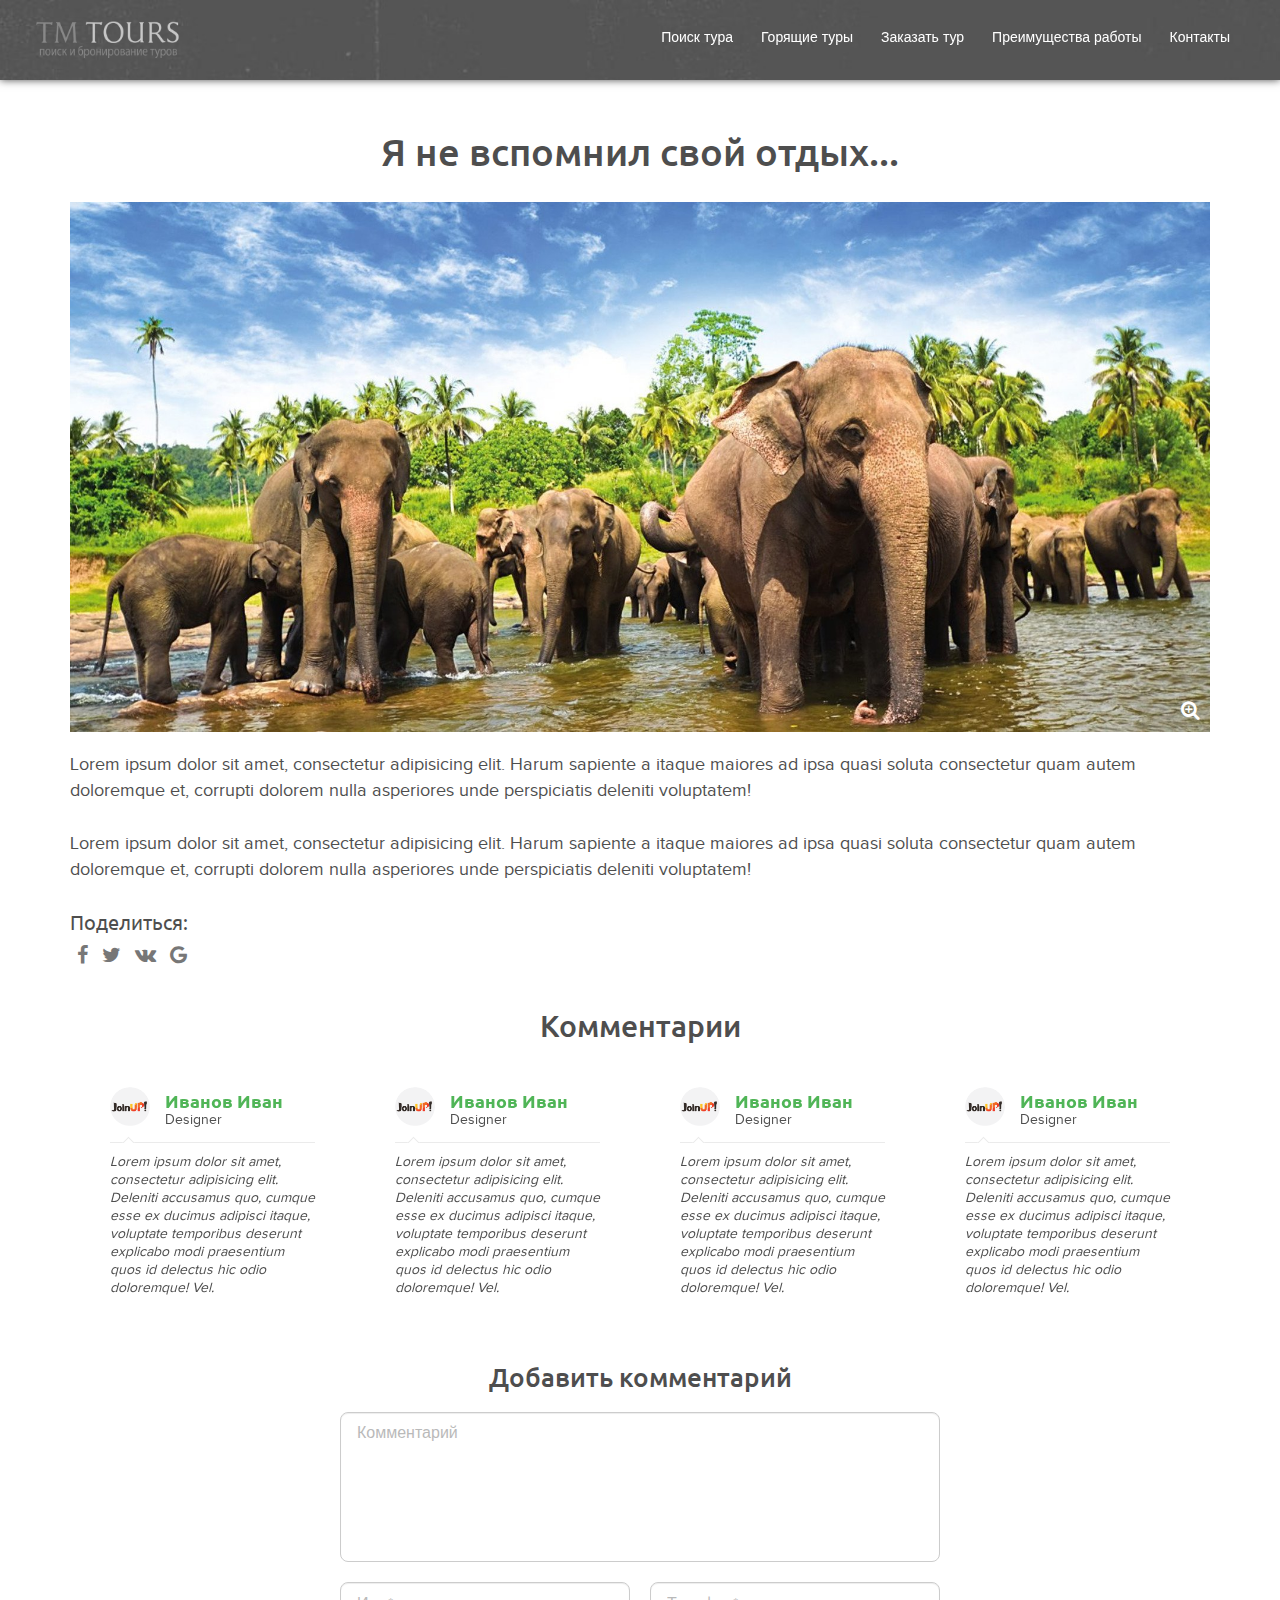
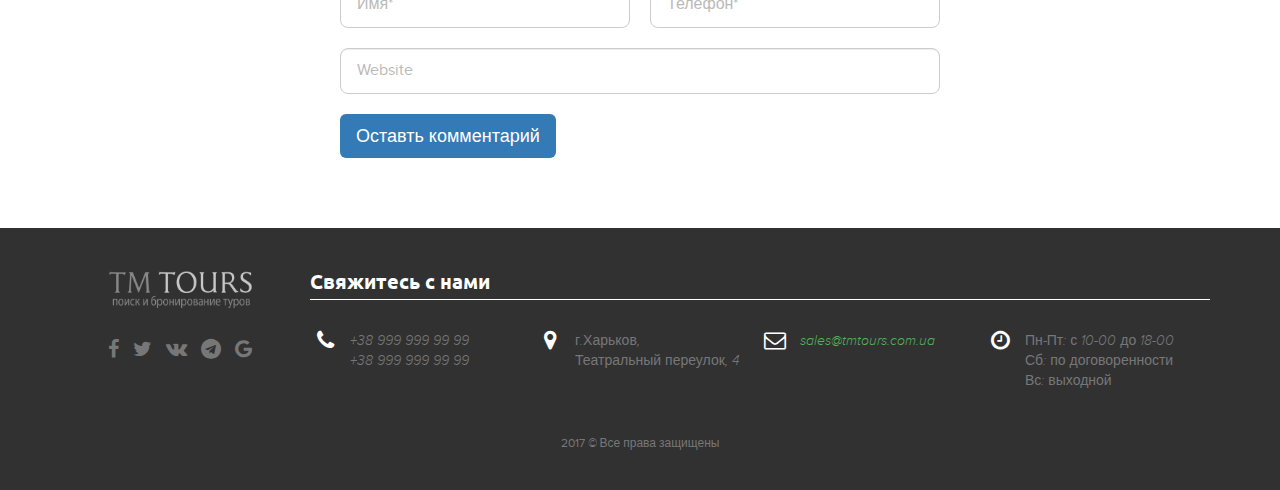
==== commit c16dada1: "Added articles with htaccess" ====
--- a/inner2.html
+++ b/inner2.html
@@ -18,7 +18,7 @@
 		<link rel="apple-touch-icon" sizes="180x180" href="images/apple-touch-icon-180x180.png" />
 		<style>.request-popup{left:-9999px;top:-9999px;}.main-preloader-body{position:fixed;z-index:2000;left:0;top:0;width:100%;height:100%;background-color:#fff;-webkit-transition:opacity .2s linear;transition:opacity .2s linear}.main-preloader{position:fixed;top:50%;left:50%;margin:-10px 0 0 -50px}.main-preloader span{position:absolute;width:20px;height:20px;background:#50B557;opacity:.5;border-radius:20px;animation:preloader 1s infinite ease-in-out}.main-preloader span:nth-child(2){left:20px;animation-delay:.2s}.main-preloader span:nth-child(3){left:40px;animation-delay:.4s}.main-preloader span:nth-child(4){left:60px;animation-delay:.6s}.main-preloader span:nth-child(5){left:80px;animation-delay:.8s}@keyframes preloader{0%,100%{opacity:.3;transform:translateY(0);box-shadow:0 0 3px rgba(0,0,0,.1)}50%{opacity:1;transform:translateY(-10px);background:#4E4E4E;box-shadow:0 20px 3px rgba(0,0,0,.05)}}</style>
 	</head>
-	<body>
+	<body class="">
 		<div class="main-preloader-body">
 			<div class="main-preloader">
 				<span></span>
--- a/css/main.css
+++ b/css/main.css
@@ -190,15 +190,15 @@
 }
 
 .logo {
-  background: url(../images/logo-nick-4.png) no-repeat;
-  background-size: 100% 100%;
-  width: 200px;
+  background: url(../images/logo-white-bg.png) no-repeat;
+  background-size: 100% auto;
+  width: 145px;
   height: 40px;
   overflow: hidden;
   text-indent: -9999px;
   position: absolute;
   float: left;
-  margin: 14px 0 0 18px;
+  margin: 8px 0 0 60px;
   -webkit-transition: all 200ms linear;
   -moz-transition: all 200ms linear;
   -ms-transition: all 200ms linear;
@@ -206,9 +206,10 @@
   transition: all 200ms linear;
 }
 
+body:not(.index) .logo,
 .head-fixed #header .logo {
-  background: url(../images/logo2.png) no-repeat;
-  background-size: 100% 100%;
+  background: url(../images/logo-black-bg.png) no-repeat;
+  background-size: 100% auto;
 }
 
 .logo a {
@@ -1642,6 +1643,8 @@
   margin: 0 auto 30px;
   display: block;
   float: none;
+  background: url(../images/logo-black-bg.png) no-repeat;
+  background-size: 100% auto;
 }
 
 #footer .copy {
@@ -1897,6 +1900,7 @@
   width: 20px;
   text-align: center;
   margin: 0 4px 0 0;
+  font-size: 16px;
 }
 
 .popup h5 {
@@ -1977,7 +1981,7 @@
 }
 
 .popup-info .fa {
-  font-size: 16px;
+  font-size: 30px;
   line-height: 30px;
   margin: 0 0 20px;
 }
@@ -2038,10 +2042,7 @@
     height: 40px;
   }
   .logo {
-    width: 60px;
-    height: 60px;
-    background-size: 60px 60px;
-    margin-top: -10px;
+    margin-top: 0px;
     margin-left: 10px;
   }
   .btn-open, .btn-close {
